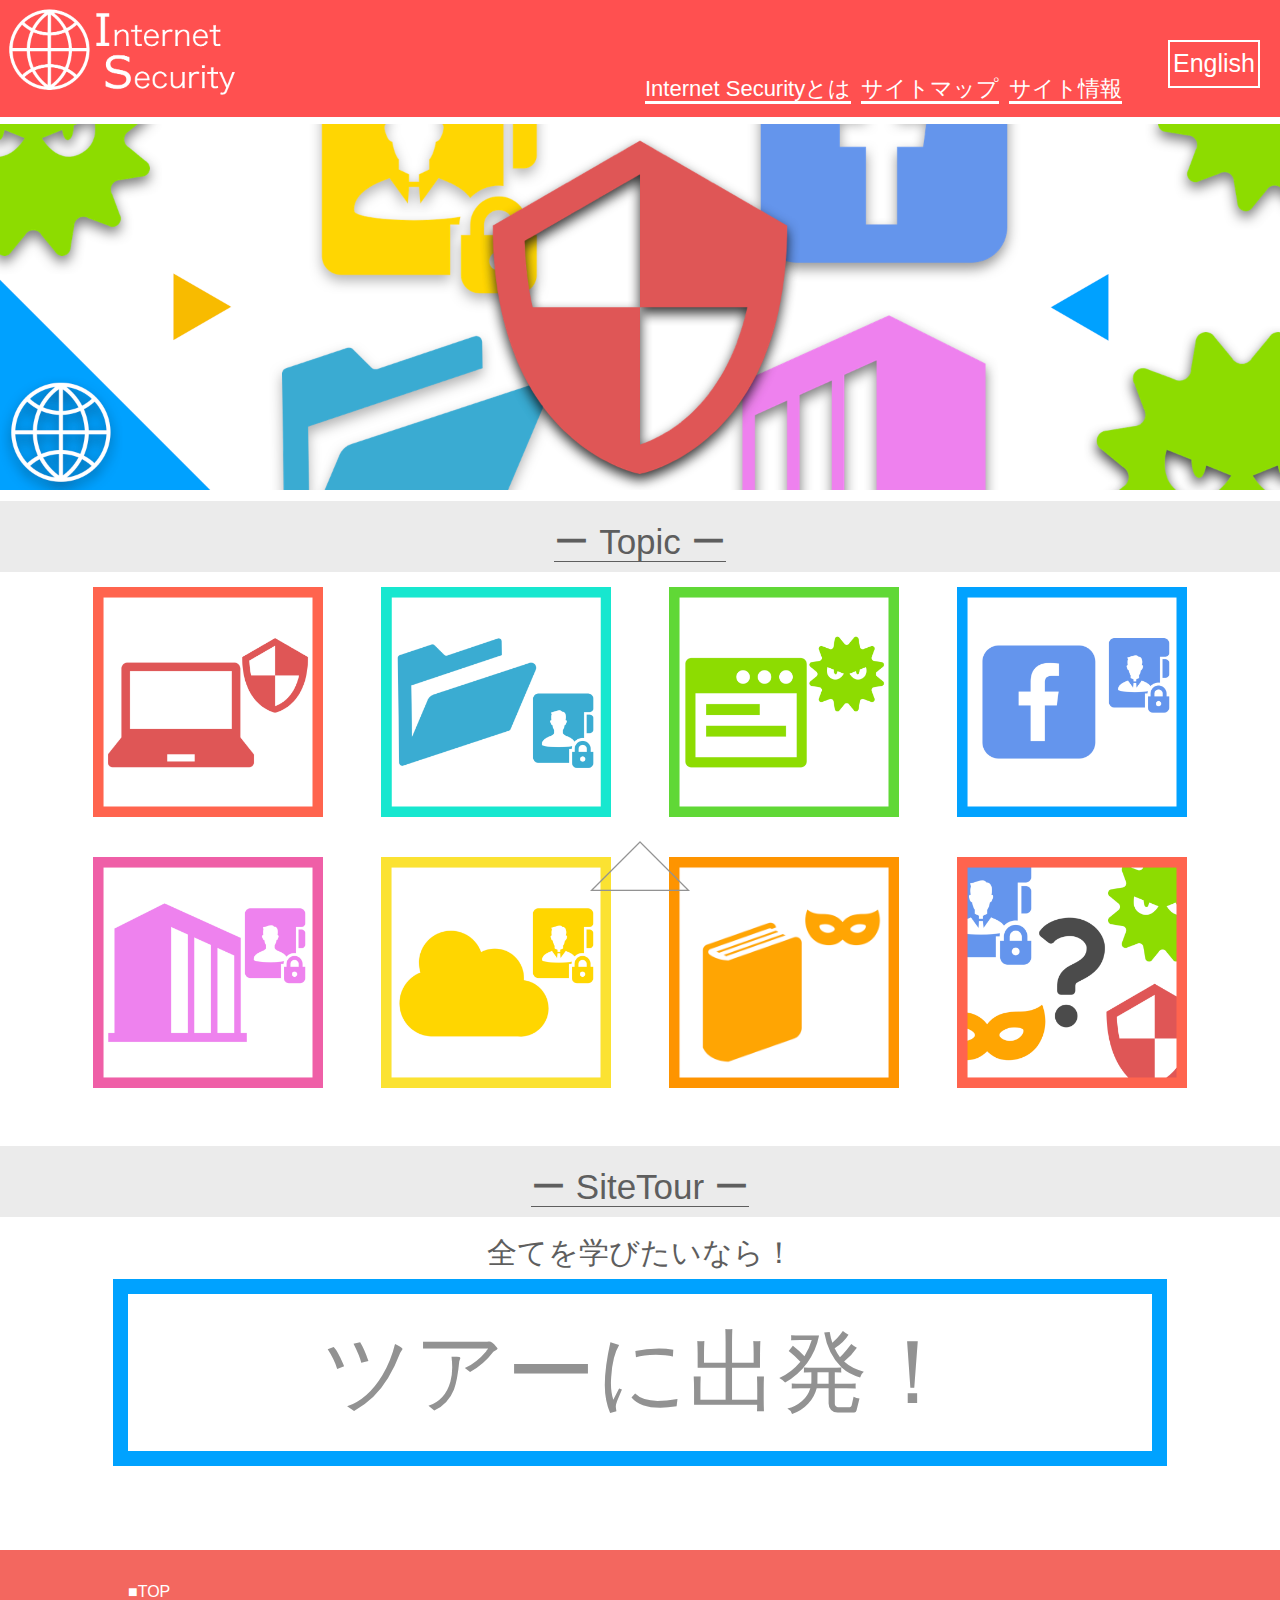
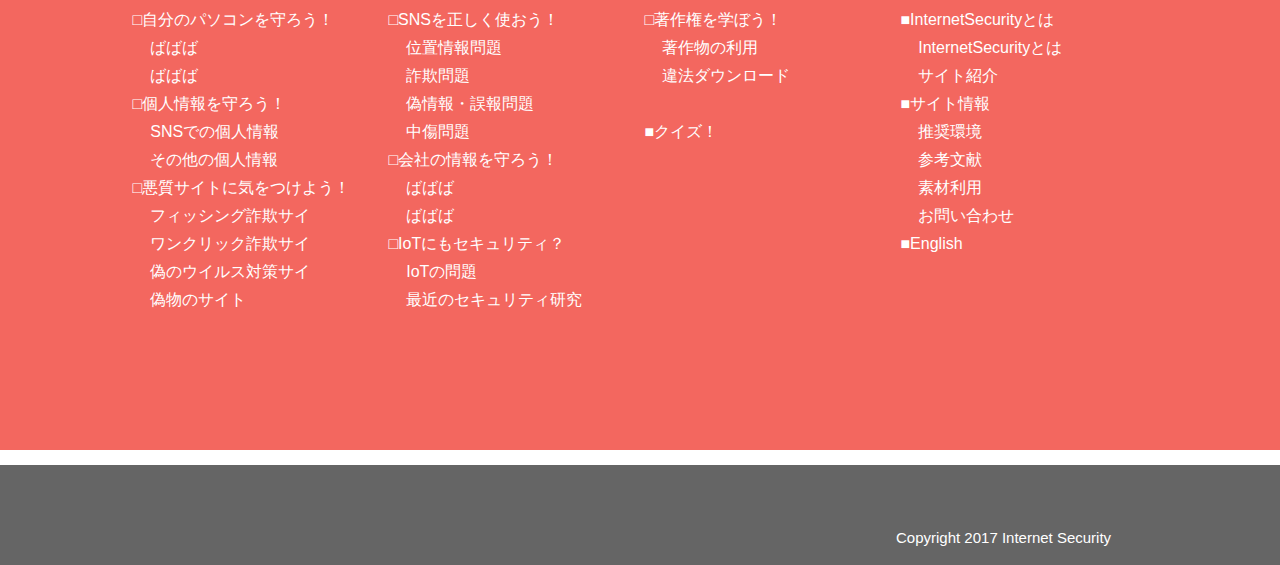
==== index.html @ 277d643e "index.htmlのサイトマップの文字を変更" ====
<!DOCTYPE html>
<html lang="ja">
  <head>
    <meta charset="UTF-8">
    <title>インターネットに潜む危険</title>
    <link rel="stylesheet" type="text/css" href="style.css">
    <script src="jquery.js"></script>
    <script src="hover.js"></script>
    <script src="scroll.js"></script>
  </head>
  <body>
    <!-- グローバルナビ -->
    <div class="head">
      <div class="topiconbox">
        <div class="topicon">
          <h1>
            <a href="index.html">
              <img src="img/topicon.png" alt="Internet Security" width="240px" height="100px">
            </a>
          </h1>
        </div>
      </div>
      <div class="topnavbox">
        <nav class="topnav">
          <ul>
            <li class="topbutton">
              <a href="pages/whatis.html">
                <span style="border-bottom: solid 3px #ffffff;">Internet Securityとは</span>
              </a>
            </li>
            <li class="topbutton">
              <a href="pages/sitemap.html">
                <span style="border-bottom: solid 3px #ffffff;">サイトマップ</span>
              </a>
            </li>
            <li class="topbutton">
              <a href="pages/info.html">
                <span style="border-bottom: solid 3px #ffffff;">サイト情報</span>
              </a>
            </li>
          </ul>
        </nav>
      </div>
      <div class="topengbox">
        <a href="eng.html" class="topeng">English</a>
      </div>
    </div>
    <!-- スライド(仮) -->
    <img src="img/slide1.png" class="slide">
    <!-- トピック -->
    <div class="topicbox" style="padding-bottom:5px;">
      <div class="topic">
        <center>
          <span style="border-bottom: solid 1px #5E5E5E;" class="topiceng">ー Topic ー </span>
        </center>
      </div>
    </div>
    <center>
      <div class="boxA">
        <a href="pages/pc.html">
          <div class="box" id="box1">
            <img class="boximg" src="img/pc.png" width="100%">
            </img>
            <div id="hover1">
              <p>パソコン</p>
              <p1>自分のパソコンを守ろう！</p1>
            </div>
          </div>
        </a>
        <a href="pages/priv.html">
          <div class="box" id="box2">
            <img class="boximg" src="img/folder.png" width="100%">
            </img>
            <div id="hover2">
              <p>個人情報</p>
              <p1>個人情報を守ろう！</p1>
            </div>
          </div>
        </a>
        <a href="pages/badsite.html">
          <div class="box" id="box3">
            <img class="boximg" src="img/web.png" width="100%">
            </img>
            <div id="hover3">
              <p>悪質サイト</p>
              <p1>悪質サイトに気をつけよう！</p1>
            </div>
          </div>
        </a>
        <a href="pages/sns.html">
          <div class="box" id="box4">
            <img class="boximg" src="img/sns.png" width="100%">
            </img>
            <div id="hover4">
              <p>SNS</p>
              <p1>SNSを正しく使おう！</p1>
            </div>
          </div>
        </a>
      </div>
    </center>
    <center>
      <div class="boxB">
        <a href="pages/com.html">
          <div class="box" id="box5">
            <img class="boximg" src="img/office.png" width="100%">
            </img>
            <div id="hover5">
              <p>会社の情報</p>
              <p1>会社の情報を守ろう！</p1>
            </div>
          </div>
        </a>
        <a href="pages/iot.html">
          <div class="box" id="box6">
            <img class="boximg" src="img/iot.png" width="100%">
            </img>
            <div id="hover6">
              <p>IoT</p>
              <p1>IoTにもセキュリティ？</p1>
            </div>
          </div>
        </a>
        <a href="pages/cyo.html">
          <div class="box" id="box7">
            <img class="boximg" src="img/camera.png" width="100%">
            </img>
            <div id="hover7">
              <p>著作権</p>
              <p1>著作権を学ぼう！</p1>
            </div>
          </div>
        </a>
        <a href="pages/quiz.html">
          <div class="box" id="box8">
            <img class="boximg" src="img/quiz.png" width="100%">
            </img>
            <div id="hover8">
              <p>クイズ！</p>
              <p1>知識を確かめよう！</p1>
            </div>
          </div>
        </a>
      </div>
    </center>
    <br>
    <!--
    <center>
      <a href="index.html" class="more">MORE</a>
    </center>
    -->
    <br>
    <!--hr width="90%" noshade-->
    <!--tour-->
    <div class="topicbox" style="padding-bottom:5px;">
      <div class="topic">
        <center>
          <span style="border-bottom: solid 1px #5E5E5E;" class="topiceng">ー SiteTour ー </span>
        </center>
      </div>
    </div>
    <center>
      <div class="foryou">全てを学びたいなら！ </div>
    </center>
    <center>
      <div class="letsgobox">
        <a href="tour/index.html" class="letsgo">ツアーに出発！ </a>
      </div>
    </center>
    <br>
    <br>
    <br>
    <!-- サイト構成 -->
    <div class="sitekousei"><br>
      <div class="siteboxall">
      <div class="sitebox1">
        ■TOP<br>
        &nbsp;□自分のパソコンを守ろう！<br>
        &nbsp;&nbsp;&nbsp;&nbsp;&nbsp;ばばば<br>
        &nbsp;&nbsp;&nbsp;&nbsp;&nbsp;ばばば<br>
        &nbsp;□個人情報を守ろう！<br>
        &nbsp;&nbsp;&nbsp;&nbsp;&nbsp;SNSでの個人情報<br>
        &nbsp;&nbsp;&nbsp;&nbsp;&nbsp;その他の個人情報<br>
        &nbsp;□悪質サイトに気をつけよう！<br>
        &nbsp;&nbsp;&nbsp;&nbsp;&nbsp;フィッシング詐欺サイ<br>
        &nbsp;&nbsp;&nbsp;&nbsp;&nbsp;ワンクリック詐欺サイ<br>
        &nbsp;&nbsp;&nbsp;&nbsp;&nbsp;偽のウイルス対策サイ<br>
        &nbsp;&nbsp;&nbsp;&nbsp;&nbsp;偽物のサイト
      </div>
      <div class="sitebox2"><br>
        &nbsp;□SNSを正しく使おう！<br>
        &nbsp;&nbsp;&nbsp;&nbsp;&nbsp;位置情報問題<br>
        &nbsp;&nbsp;&nbsp;&nbsp;&nbsp;詐欺問題<br>
        &nbsp;&nbsp;&nbsp;&nbsp;&nbsp;偽情報・誤報問題<br>
        &nbsp;&nbsp;&nbsp;&nbsp;&nbsp;中傷問題<br>
        &nbsp;□会社の情報を守ろう！<br>
        &nbsp;&nbsp;&nbsp;&nbsp;&nbsp;ばばば<br>
        &nbsp;&nbsp;&nbsp;&nbsp;&nbsp;ばばば<br>
        &nbsp;□IoTにもセキュリティ？<br>
        &nbsp;&nbsp;&nbsp;&nbsp;&nbsp;IoTの問題<br>
        &nbsp;&nbsp;&nbsp;&nbsp;&nbsp;最近のセキュリティ研究
      </div>
      <div class="sitebox3"><br>
        &nbsp;□著作権を学ぼう！<br>
        &nbsp;&nbsp;&nbsp;&nbsp;&nbsp;著作物の利用<br>
        &nbsp;&nbsp;&nbsp;&nbsp;&nbsp;違法ダウンロード<br><br>
        &nbsp;■クイズ！<br>
      </div>
      <div class="sitebox4"><br>
        &nbsp;■InternetSecurityとは<br>
        &nbsp;&nbsp;&nbsp;&nbsp;&nbsp;InternetSecurityとは<br>
        &nbsp;&nbsp;&nbsp;&nbsp;&nbsp;サイト紹介<br>
        &nbsp;■サイト情報<br>
        &nbsp;&nbsp;&nbsp;&nbsp;&nbsp;推奨環境<br>
        &nbsp;&nbsp;&nbsp;&nbsp;&nbsp;参考文献<br>
        &nbsp;&nbsp;&nbsp;&nbsp;&nbsp;素材利用<br>
        &nbsp;&nbsp;&nbsp;&nbsp;&nbsp;お問い合わせ<br>
        &nbsp;■English
      </div>
      </div>
    </div>
    <!-- topボタン -->
    <center>
      <a class="totop">
        <img src="img/totop.png" onClick="$('body, html').animate({scrollTop: 0}, 400, 'swing');">
      </a>
    </center>
    <!-- フッター -->
    <footer class="footer">
      <p class="cr">Copyright 2017 Internet Security </p>
    </footer>
  </body>
</html>
---- style.css ----
@charset "UTF-8";
body {
	margin: 0;
	font-family: 'メイリオ', 'Hiragino Kaku Gothic Pro', sans-serif;
	width: 100%;
	line-height: 1.75;
}

/* common */

.head {
	background-color: #FF5050
}
.head:after {
	content: "";
	display: block;
	clear: both;
}
.footer {
	background: #656565;
	width: 100%;
	height: 100px;
}
.cr {
	color: #ffffff;
	font-size: 15px;
	padding-top: 60px;
	padding-left: 70%;
}
.totop {
	display: block;
	width: 100px;
	left: 50%;
	bottom: 0;
	position: fixed;
	z-index: 1;
	margin-left: -50px;
	cursor: pointer;
}
.totop img {
	width: 100px;
}
.pagebox {
	width: 80%;
}
.pagetop {
	font-size: 45px;
	color: #5E5E5E;
	text-align: left;
	border-bottom: solid 1px black;
}
.pagearticlebox {
	width: 80%;
	font-size: 22px;
	color: #5E5E5E;
	text-align: left;
}
.pagearticlebox2 {
	width: 90%;
	font-size: 22px;
	color: #5E5E5E;
	text-align: left;
}
.pagetop2 {
	font-size: 38px;
	color: #5E5E5E;
	text-align: left;
	border-bottom: solid 1px black;
}
.pro {
	font-size: 30px;
	color: #5E5E5E;
	text-align: left;
}
.pro2 {
	font-size: 25px;
	color: #5E5E5E;
	text-align: left;
}

/* index */

.topiconbox {
	float: left;
	width: 50%;
}
.topnavbox {
	float: left;
	width: auto;
	margin-top: 65px;
}
.topengbox {
	float: right;
	width: auto;
	border: solid 2px #ffffff;
	text-align: center;
	padding-left: 3px;
	padding-right: 3px;
	margin-right: 20px;
	margin-top: 40px;
}
.topengbox:hover {
	opacity: 0.8
}
.topicon h1 a {
	color: #ffffff;
	text-decoration: none;
}
.topicon h1 {
	margin: 0;
	font-size: 30px;
}
.topnav ul {
	margin: 0;
	padding: 0;
	list-style: none;
}
.topnav li a {
	display: block;
	padding: 5px;
	color: #ffffff;
	font-size: 22px;
	text-decoration: none;
}
.topnav li a:hover {
	opacity: 0.8;
}
.topnav ul:after {
	content: "";
	display: block;
	clear: both;
}
.topnav li {
	float: left;
	width: auto;
}
.topeng {
	color: #ffffff;
	font-size: 25px;
	text-decoration: none;
}
.slide {
	width: 100%;
	padding-top: 7px;
}
.topicbox {
	padding-top: 2px;
}
.topic {
	background-color: #EBEBEB;
	width: 100%;
	padding-top: 10px;
}
.topiceng {
	font-size: 35px;
	color: #5E5E5E;
}
.topicjpn {
	font-size: 15px;
	color: #5E5E5E;
}
.boxA {
	padding-top: 10px;
	width: 90%;
}
.boxB {
	padding-top: 40px;
	width: 90%;
}
.boxA:after {
	content: "";
	display: block;
	clear: both;
}
.boxB:after {
	content: "";
	display: block;
	clear: both;
}
.box {
	position: relative;
	float: left;
	width: 20%;
	margin-left: 2.5%;
	margin-right: 2.5%;
	background: #D6D5D5;
	overflow: hidden;
}
.boximg {
	overflow: hidden;
}
#hover1 {
	background-color: #FF644E;
	position: absolute;
	z-index: 1;
	opacity: 0.8;
	overflow: hidden;
}
#hover2 {
	background-color: #16E7CF;
	position: absolute;
	z-index: 1;
	opacity: 0.8;
	overflow: hidden;
}
#hover3 {
	background-color: #61D836;
	position: absolute;
	z-index: 1;
	opacity: 0.8;
	overflow: hidden;
}
#hover4 {
	background-color: #00A2FF;
	position: absolute;
	z-index: 1;
	opacity: 0.8;
	overflow: hidden;
}
#hover5 {
	background-color: #EF5FA7;
	position: absolute;
	z-index: 1;
	opacity: 0.8;
	overflow: hidden;
}
#hover6 {
	background-color: #FAE232;
	position: absolute;
	z-index: 1;
	opacity: 0.8;
	overflow: hidden;
}
#hover7 {
	background-color: #FF9300;
	position: absolute;
	z-index: 1;
	opacity: 0.8;
	overflow: hidden;
}
#hover8 {
	background-color: #FF644E;
	position: absolute;
	z-index: 1;
	opacity: 0.8;
	overflow: hidden;
}
#hover1 p, #hover2 p, #hover3 p, #hover4 p, #hover5 p, #hover6 p, #hover7 p, #hover8 p {
	color: #ffffff;
	font-size: 3vw;
}
#hover1 p1 {
	color: #ffffff;
	font-size: 1.4vw;
}
#hover2 p1 {
	color: #ffffff;
	font-size: 1.7vw;
}
#hover3 p1 {
	color: #ffffff;
	font-size: 1.3vw;
}
#hover4 p1 {
	color: #ffffff;
	font-size: 1.7vw;
}
#hover5 p1 {
	color: #ffffff;
	font-size: 1.7vw;
}
#hover6 p1 {
	color: #ffffff;
	font-size: 1.5vw;
}
#hover7 p1 {
	color: #ffffff;
	font-size: 1.7vw;
}
#hover8 p1 {
	color: #ffffff;
	font-size: 1.7vw;
}

.foryou {
	font-size: 30px;
	color: #5E5E5E;
	padding-top: 5px;
}
.letsgobox {
	width: 80%;
	border: 15px solid #00A2FF;
}
.letsgo {
	width: 100%;
	color: #929292;
	text-align: center;
	text-decoration: none;
	font-size: 7vw;
	display: block;
	transition: 0.3s;
}
.letsgo:hover {
	background-color: #00A2FF;
	color: white;
	transition: 0.3s;
}
.sitekousei {
	width: 100%;
	height: 500px;
	background-color: #F3675F;
	color: white
}
.sitebox1 {
	width: 25%;
	float: left;
	
}
.sitebox2 {
	width: 25%;
	float: left;
}
.sitebox3 {
	width: 25%;
	float: left;
}
.sitebox4 {
	width: 25%;
	float: left;
}
.siteboxall {
	margin: 0 auto;
	width: 80%
}
/*.top:after {
	position: absolute;
	content: "";
	background-color: black;
	width: 2px;
	height: 100px;
	border: 1px solid black;
}*/

/* info */

.systems {
	position: relative;
	padding-top: 0;
}
.ie, .me, .sa, .gc {
	position: absolute;
	opacity: 0.0;
}
.active {
	right: 5%;
	left: 5%;
	opacity: 1.0;
}
.ieb, .meb, .sab, .gcb {
	height: 100%;
	width: 15%;
	cursor: pointer;
}
.buttonsy {
	width: 30%;
	padding-bottom: 0;
}

/*sitemappage*/
.more {
	display: block;
	width: 40%;
	border: 2.5px solid #FF5050;
	background: transparent;
	color: #929292;
	text-align: center;
	text-decoration: none;
	font-size: 20px;
	padding-left: auto;
	padding-right: auto;
	padding-top: 13px;
	padding-bottom: 13px;
}
.more:hover {
	background-color: rgba(255,80,80,0.75);
	color: white;
	transition: 0.2s;
}

.more2 {
	display: block;
	width: 30%;
	border: 1.5px solid #FF5050;
	background: transparent;
	color: #929292;
	text-align: center;
	text-decoration: none;
	font-size: 20px;
	padding-left: auto;
	padding-right: auto;
	padding-top: 8px;
	padding-bottom: 8px;
}
.more2:hover {
	background-color: rgba(255,0,0,0.5);
	color: white;
	transition: 0.2s;
}
.sitemappagebox {
	margin: 0 auto;
	width: 55%
}
/*.more:after {
	position: relative;
	content: "";
	background-color: black;
	width: 50%;
	height: 1.5px;
	border: 1px solid black;
}*/

/*cyosakuken*/
.ankebox {
	border: 4px solid #FF5050;
	overflow: hidden;
	width: 90%;
	margin: 0 auto;
}
.anke1box {
	float: left;
	width: 50%;
	padding-top: 15px
}
.anke2box {
	float: right;
	width: 50%;
	padding-top: 15px
}
.ankemoji1 {
	font-size: 15px;
	float: left;
	padding-top: 10px;
	padding-bottom: 10px;
}
.ankejissi {
	font-size: 20px;
	color: white;
	background-color: #FF5050;
	float: left;
}
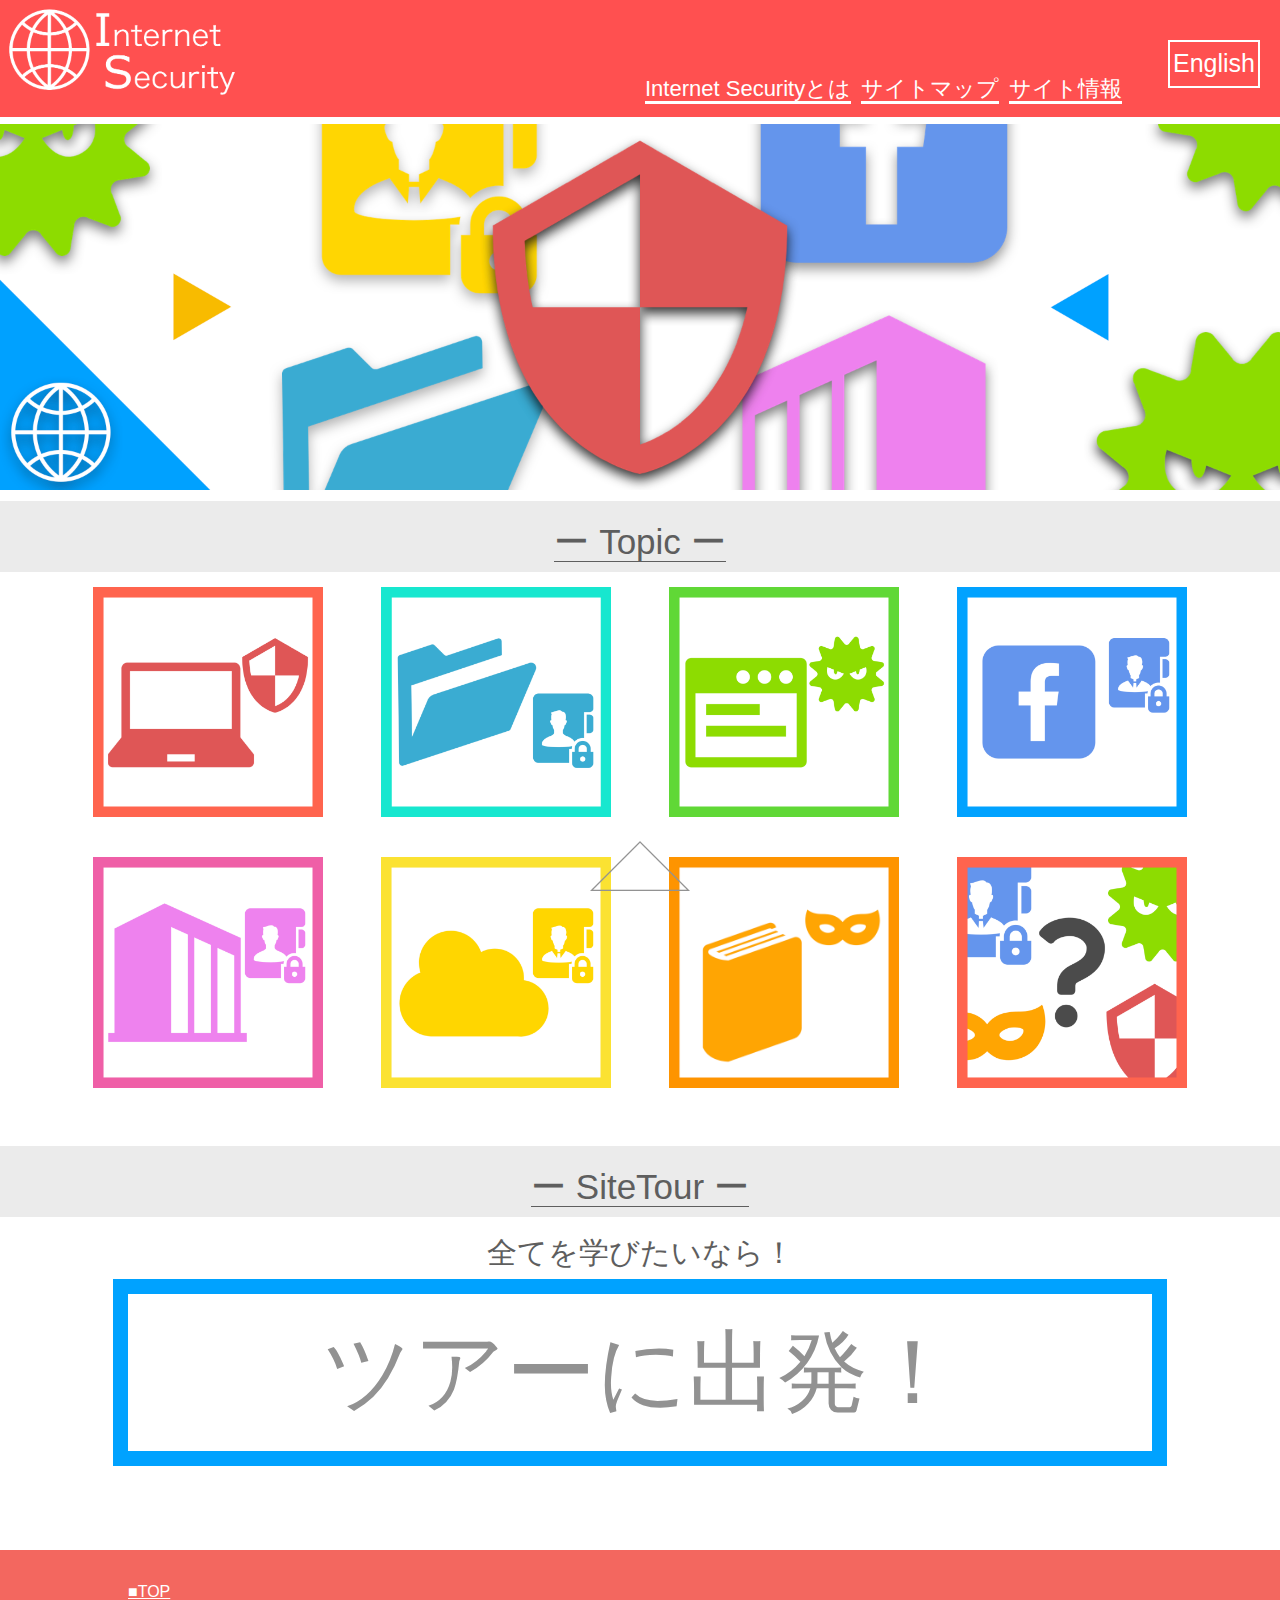
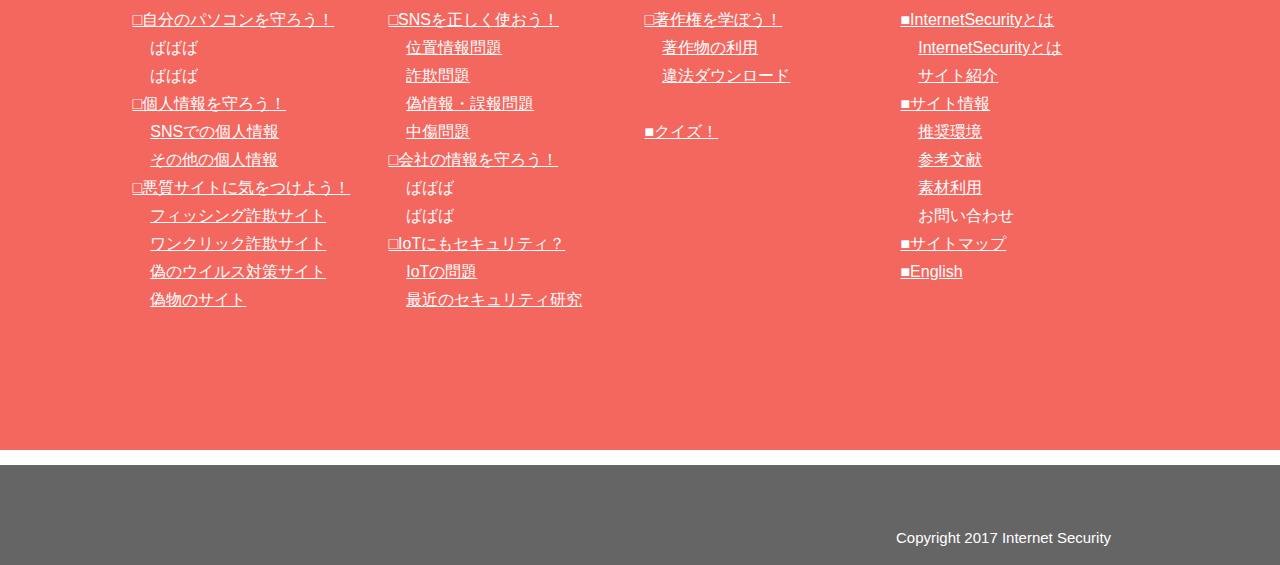
==== commit c4567acf: "index.htmlのサイトマップにリンクを追加" ====
--- a/index.html
+++ b/index.html
@@ -174,48 +174,49 @@
     <div class="sitekousei"><br>
       <div class="siteboxall">
       <div class="sitebox1">
-        ■TOP<br>
-        &nbsp;□自分のパソコンを守ろう！<br>
-        &nbsp;&nbsp;&nbsp;&nbsp;&nbsp;ばばば<br>
-        &nbsp;&nbsp;&nbsp;&nbsp;&nbsp;ばばば<br>
-        &nbsp;□個人情報を守ろう！<br>
-        &nbsp;&nbsp;&nbsp;&nbsp;&nbsp;SNSでの個人情報<br>
-        &nbsp;&nbsp;&nbsp;&nbsp;&nbsp;その他の個人情報<br>
-        &nbsp;□悪質サイトに気をつけよう！<br>
-        &nbsp;&nbsp;&nbsp;&nbsp;&nbsp;フィッシング詐欺サイ<br>
-        &nbsp;&nbsp;&nbsp;&nbsp;&nbsp;ワンクリック詐欺サイ<br>
-        &nbsp;&nbsp;&nbsp;&nbsp;&nbsp;偽のウイルス対策サイ<br>
-        &nbsp;&nbsp;&nbsp;&nbsp;&nbsp;偽物のサイト
+        <a href="#" style="color: white;">■TOP</a><br>
+        &nbsp;<a href="pages/pc.html" style="color: white;">□自分のパソコンを守ろう！</a><br>
+        &nbsp;&nbsp;&nbsp;&nbsp;&nbsp;ばばば<br>
+        &nbsp;&nbsp;&nbsp;&nbsp;&nbsp;ばばば<br>
+        &nbsp;<a href="pages/priv.html" style="color: white;">□個人情報を守ろう！</a><br>
+        &nbsp;&nbsp;&nbsp;&nbsp;&nbsp;<a href="pages/priv.html#1" style="color: white;">SNSでの個人情報</a><br>
+        &nbsp;&nbsp;&nbsp;&nbsp;&nbsp;<a href="pages/priv.html#2" style="color: white;">その他の個人情報</a><br>
+        &nbsp;<a href="pages/badsite.html" style="color: white;">□悪質サイトに気をつけよう！</a><br>
+        &nbsp;&nbsp;&nbsp;&nbsp;&nbsp;<a href="pages/badsite.html#1" style="color: white;">フィッシング詐欺サイト</a><br>
+        &nbsp;&nbsp;&nbsp;&nbsp;&nbsp;<a href="pages/badsite.html#2" style="color: white;">ワンクリック詐欺サイト</a><br>
+        &nbsp;&nbsp;&nbsp;&nbsp;&nbsp;<a href="pages/badsite.html#3" style="color: white;">偽のウイルス対策サイト</a><br>
+        &nbsp;&nbsp;&nbsp;&nbsp;&nbsp;<a href="pages/badsite.html#4" style="color: white;">偽物のサイト</a>
       </div>
       <div class="sitebox2"><br>
-        &nbsp;□SNSを正しく使おう！<br>
-        &nbsp;&nbsp;&nbsp;&nbsp;&nbsp;位置情報問題<br>
-        &nbsp;&nbsp;&nbsp;&nbsp;&nbsp;詐欺問題<br>
-        &nbsp;&nbsp;&nbsp;&nbsp;&nbsp;偽情報・誤報問題<br>
-        &nbsp;&nbsp;&nbsp;&nbsp;&nbsp;中傷問題<br>
-        &nbsp;□会社の情報を守ろう！<br>
-        &nbsp;&nbsp;&nbsp;&nbsp;&nbsp;ばばば<br>
-        &nbsp;&nbsp;&nbsp;&nbsp;&nbsp;ばばば<br>
-        &nbsp;□IoTにもセキュリティ？<br>
-        &nbsp;&nbsp;&nbsp;&nbsp;&nbsp;IoTの問題<br>
-        &nbsp;&nbsp;&nbsp;&nbsp;&nbsp;最近のセキュリティ研究
+        &nbsp;<a href="pages/sns.html" style="color: white;">□SNSを正しく使おう！</a><br>
+        &nbsp;&nbsp;&nbsp;&nbsp;&nbsp;<a href="pages/sns.html#1" style="color: white;">位置情報問題</a><br>
+        &nbsp;&nbsp;&nbsp;&nbsp;&nbsp;<a href="pages/sns.html#2" style="color: white;">詐欺問題</a><br>
+        &nbsp;&nbsp;&nbsp;&nbsp;&nbsp;<a href="pages/sns.html#3" style="color: white;">偽情報・誤報問題</a><br>
+        &nbsp;&nbsp;&nbsp;&nbsp;&nbsp;<a href="pages/sns.html#4" style="color: white;">中傷問題</a><br>
+        &nbsp;<a href="pages/com.html" style="color: white;">□会社の情報を守ろう！</a><br>
+        &nbsp;&nbsp;&nbsp;&nbsp;&nbsp;ばばば<br>
+        &nbsp;&nbsp;&nbsp;&nbsp;&nbsp;ばばば<br>
+        &nbsp;<a href="pages/iot.html" style="color: white;">□IoTにもセキュリティ？</a><br>
+        &nbsp;&nbsp;&nbsp;&nbsp;&nbsp;<a href="pages/iot.html#1" style="color: white;">IoTの問題</a><br>
+        &nbsp;&nbsp;&nbsp;&nbsp;&nbsp;<a href="pages/iot.html#2" style="color: white;">最近のセキュリティ研究</a>
       </div>
       <div class="sitebox3"><br>
-        &nbsp;□著作権を学ぼう！<br>
-        &nbsp;&nbsp;&nbsp;&nbsp;&nbsp;著作物の利用<br>
-        &nbsp;&nbsp;&nbsp;&nbsp;&nbsp;違法ダウンロード<br><br>
-        &nbsp;■クイズ！<br>
+        &nbsp;<a href="pages/cyo.html" style="color: white;">□著作権を学ぼう！</a><br>
+        &nbsp;&nbsp;&nbsp;&nbsp;&nbsp;<a href="pages/cyo.html#1" style="color: white;">著作物の利用</a><br>
+        &nbsp;&nbsp;&nbsp;&nbsp;&nbsp;<a href="pages/cyo.html#2" style="color: white;">違法ダウンロード</a><br><br>
+        &nbsp;<a href="pages/quiz.html" style="color: white;">■クイズ！</a><br>
       </div>
       <div class="sitebox4"><br>
-        &nbsp;■InternetSecurityとは<br>
-        &nbsp;&nbsp;&nbsp;&nbsp;&nbsp;InternetSecurityとは<br>
-        &nbsp;&nbsp;&nbsp;&nbsp;&nbsp;サイト紹介<br>
-        &nbsp;■サイト情報<br>
-        &nbsp;&nbsp;&nbsp;&nbsp;&nbsp;推奨環境<br>
-        &nbsp;&nbsp;&nbsp;&nbsp;&nbsp;参考文献<br>
-        &nbsp;&nbsp;&nbsp;&nbsp;&nbsp;素材利用<br>
+        &nbsp;<a href="pages/whatis.html" style="color: white;">■InternetSecurityとは</a><br>
+        &nbsp;&nbsp;&nbsp;&nbsp;&nbsp;<a href="pages/whatis.html#1" style="color: white;">InternetSecurityとは</a><br>
+        &nbsp;&nbsp;&nbsp;&nbsp;&nbsp;<a href="pages/whatis.html#2" style="color: white;">サイト紹介</a><br>
+        &nbsp;<a href="pages/info.html" style="color: white;">■サイト情報</a><br>
+        &nbsp;&nbsp;&nbsp;&nbsp;&nbsp;<a href="pages/info.html#1" style="color: white;">推奨環境</a><br>
+        &nbsp;&nbsp;&nbsp;&nbsp;&nbsp;<a href="pages/info.html#2" style="color: white;">参考文献</a><br>
+        &nbsp;&nbsp;&nbsp;&nbsp;&nbsp;<a href="pages/info.html#3" style="color: white;">素材利用</a><br>
         &nbsp;&nbsp;&nbsp;&nbsp;&nbsp;お問い合わせ<br>
-        &nbsp;■English
+        &nbsp;<a href="pages/sitemap.html" style="color: white;">■サイトマップ</a><br>
+        &nbsp;<a href="eng.html" style="color: white;">■English</a>
       </div>
       </div>
     </div>
--- a/style.css
+++ b/style.css
@@ -448,3 +448,26 @@
 	background-color: #FF5050;
 	float: left;
 }
+
+.matomebox {
+	border: 4px solid #00A2FF;
+	/*overflow: hidden;*/
+	width: 100%;
+	margin: 0 auto;
+	text-align: left;
+}
+
+.matome {
+	font-size: 25px;
+	text-align: left;
+	padding-top: 15px;
+	padding-bottom: 10px;
+	color: #5E5E5E;
+}
+
+.matometitle {
+	font-size: 25px;
+	color: white;
+	background-color: #00A2FF;
+	float: left;
+}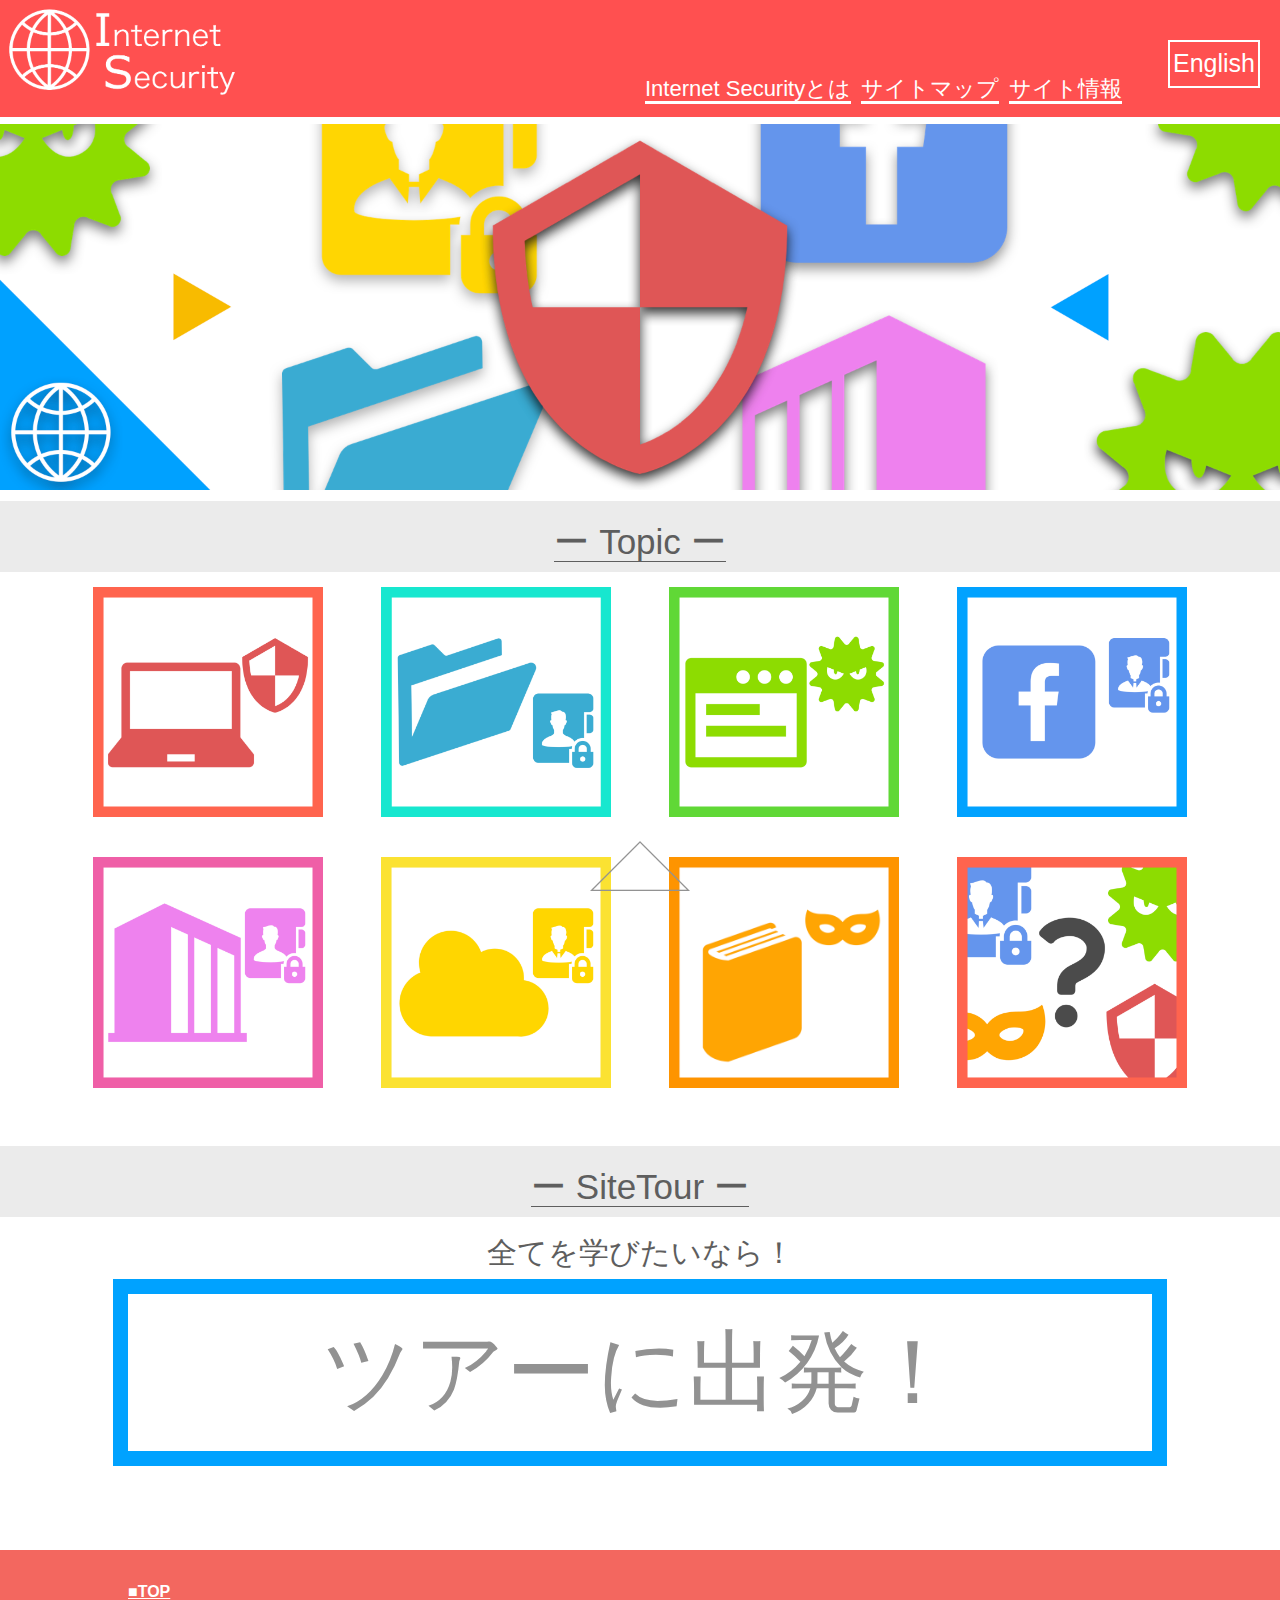
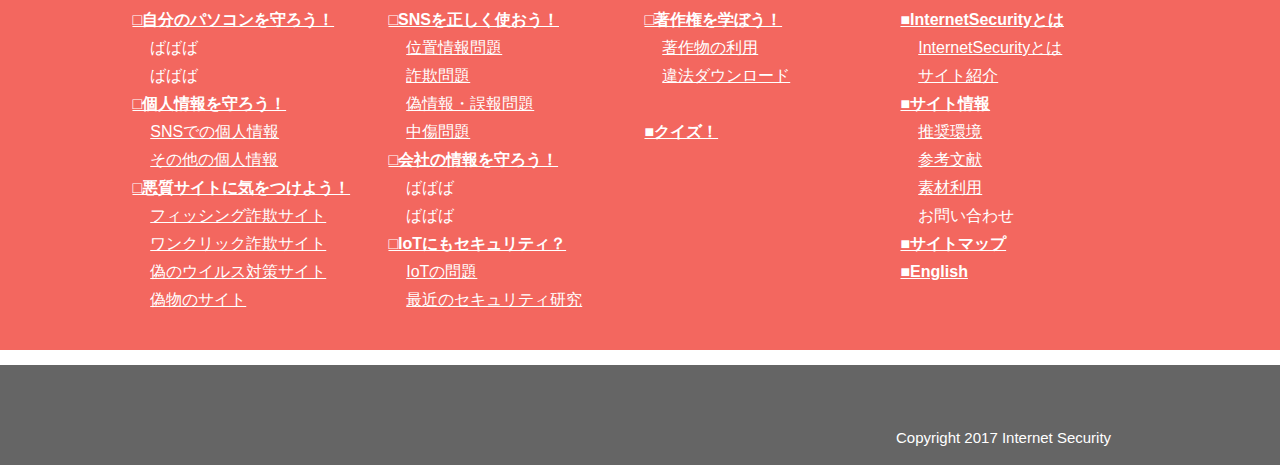
==== commit ac1a6a17: "ページ内サイトマップのフォントを変更" ====
--- a/index.html
+++ b/index.html
@@ -174,49 +174,49 @@
     <div class="sitekousei"><br>
       <div class="siteboxall">
       <div class="sitebox1">
-        <a href="#" style="color: white;">■TOP</a><br>
-        &nbsp;<a href="pages/pc.html" style="color: white;">□自分のパソコンを守ろう！</a><br>
-        &nbsp;&nbsp;&nbsp;&nbsp;&nbsp;ばばば<br>
-        &nbsp;&nbsp;&nbsp;&nbsp;&nbsp;ばばば<br>
-        &nbsp;<a href="pages/priv.html" style="color: white;">□個人情報を守ろう！</a><br>
+        <a href="#" style="color: white;font-weight: bold;">■TOP</a><br>
+        &nbsp;<a href="pages/pc.html" style="color: white;font-weight: bold;">□自分のパソコンを守ろう！</a><br>
+        &nbsp;&nbsp;&nbsp;&nbsp;&nbsp;ばばば<br>
+        &nbsp;&nbsp;&nbsp;&nbsp;&nbsp;ばばば<br>
+        &nbsp;<a href="pages/priv.html" style="color: white;font-weight: bold;">□個人情報を守ろう！</a><br>
         &nbsp;&nbsp;&nbsp;&nbsp;&nbsp;<a href="pages/priv.html#1" style="color: white;">SNSでの個人情報</a><br>
         &nbsp;&nbsp;&nbsp;&nbsp;&nbsp;<a href="pages/priv.html#2" style="color: white;">その他の個人情報</a><br>
-        &nbsp;<a href="pages/badsite.html" style="color: white;">□悪質サイトに気をつけよう！</a><br>
+        &nbsp;<a href="pages/badsite.html" style="color: white;font-weight: bold;">□悪質サイトに気をつけよう！</a><br>
         &nbsp;&nbsp;&nbsp;&nbsp;&nbsp;<a href="pages/badsite.html#1" style="color: white;">フィッシング詐欺サイト</a><br>
         &nbsp;&nbsp;&nbsp;&nbsp;&nbsp;<a href="pages/badsite.html#2" style="color: white;">ワンクリック詐欺サイト</a><br>
         &nbsp;&nbsp;&nbsp;&nbsp;&nbsp;<a href="pages/badsite.html#3" style="color: white;">偽のウイルス対策サイト</a><br>
         &nbsp;&nbsp;&nbsp;&nbsp;&nbsp;<a href="pages/badsite.html#4" style="color: white;">偽物のサイト</a>
       </div>
       <div class="sitebox2"><br>
-        &nbsp;<a href="pages/sns.html" style="color: white;">□SNSを正しく使おう！</a><br>
+        &nbsp;<a href="pages/sns.html" style="color: white;font-weight: bold;">□SNSを正しく使おう！</a><br>
         &nbsp;&nbsp;&nbsp;&nbsp;&nbsp;<a href="pages/sns.html#1" style="color: white;">位置情報問題</a><br>
         &nbsp;&nbsp;&nbsp;&nbsp;&nbsp;<a href="pages/sns.html#2" style="color: white;">詐欺問題</a><br>
         &nbsp;&nbsp;&nbsp;&nbsp;&nbsp;<a href="pages/sns.html#3" style="color: white;">偽情報・誤報問題</a><br>
         &nbsp;&nbsp;&nbsp;&nbsp;&nbsp;<a href="pages/sns.html#4" style="color: white;">中傷問題</a><br>
-        &nbsp;<a href="pages/com.html" style="color: white;">□会社の情報を守ろう！</a><br>
-        &nbsp;&nbsp;&nbsp;&nbsp;&nbsp;ばばば<br>
-        &nbsp;&nbsp;&nbsp;&nbsp;&nbsp;ばばば<br>
-        &nbsp;<a href="pages/iot.html" style="color: white;">□IoTにもセキュリティ？</a><br>
+        &nbsp;<a href="pages/com.html" style="color: white;font-weight: bold;">□会社の情報を守ろう！</a><br>
+        &nbsp;&nbsp;&nbsp;&nbsp;&nbsp;ばばば<br>
+        &nbsp;&nbsp;&nbsp;&nbsp;&nbsp;ばばば<br>
+        &nbsp;<a href="pages/iot.html" style="color: white;font-weight: bold;">□IoTにもセキュリティ？</a><br>
         &nbsp;&nbsp;&nbsp;&nbsp;&nbsp;<a href="pages/iot.html#1" style="color: white;">IoTの問題</a><br>
         &nbsp;&nbsp;&nbsp;&nbsp;&nbsp;<a href="pages/iot.html#2" style="color: white;">最近のセキュリティ研究</a>
       </div>
       <div class="sitebox3"><br>
-        &nbsp;<a href="pages/cyo.html" style="color: white;">□著作権を学ぼう！</a><br>
+        &nbsp;<a href="pages/cyo.html" style="color: white;font-weight: bold;">□著作権を学ぼう！</a><br>
         &nbsp;&nbsp;&nbsp;&nbsp;&nbsp;<a href="pages/cyo.html#1" style="color: white;">著作物の利用</a><br>
         &nbsp;&nbsp;&nbsp;&nbsp;&nbsp;<a href="pages/cyo.html#2" style="color: white;">違法ダウンロード</a><br><br>
-        &nbsp;<a href="pages/quiz.html" style="color: white;">■クイズ！</a><br>
+        &nbsp;<a href="pages/quiz.html" style="color: white;font-weight: bold;">■クイズ！</a><br>
       </div>
       <div class="sitebox4"><br>
-        &nbsp;<a href="pages/whatis.html" style="color: white;">■InternetSecurityとは</a><br>
+        &nbsp;<a href="pages/whatis.html" style="color: white;font-weight: bold;">■InternetSecurityとは</a><br>
         &nbsp;&nbsp;&nbsp;&nbsp;&nbsp;<a href="pages/whatis.html#1" style="color: white;">InternetSecurityとは</a><br>
         &nbsp;&nbsp;&nbsp;&nbsp;&nbsp;<a href="pages/whatis.html#2" style="color: white;">サイト紹介</a><br>
-        &nbsp;<a href="pages/info.html" style="color: white;">■サイト情報</a><br>
+        &nbsp;<a href="pages/info.html" style="color: white;font-weight: bold;">■サイト情報</a><br>
         &nbsp;&nbsp;&nbsp;&nbsp;&nbsp;<a href="pages/info.html#1" style="color: white;">推奨環境</a><br>
         &nbsp;&nbsp;&nbsp;&nbsp;&nbsp;<a href="pages/info.html#2" style="color: white;">参考文献</a><br>
         &nbsp;&nbsp;&nbsp;&nbsp;&nbsp;<a href="pages/info.html#3" style="color: white;">素材利用</a><br>
         &nbsp;&nbsp;&nbsp;&nbsp;&nbsp;お問い合わせ<br>
-        &nbsp;<a href="pages/sitemap.html" style="color: white;">■サイトマップ</a><br>
-        &nbsp;<a href="eng.html" style="color: white;">■English</a>
+        &nbsp;<a href="pages/sitemap.html" style="color: white;font-weight: bold;">■サイトマップ</a><br>
+        &nbsp;<a href="eng.html" style="color: white;font-weight: bold;">■English</a>
       </div>
       </div>
     </div>
--- a/style.css
+++ b/style.css
@@ -307,7 +307,7 @@
 }
 .sitekousei {
 	width: 100%;
-	height: 500px;
+	height: 400px;
 	background-color: #F3675F;
 	color: white
 }
@@ -438,9 +438,15 @@
 }
 .ankemoji1 {
 	font-size: 15px;
-	float: left;
-	padding-top: 10px;
-	padding-bottom: 10px;
+	text-align: left;
+	padding-top: 5px;
+	padding-bottom: 5px;
+}
+.ankemoji2 {
+	font-size: 10px;
+	text-align: right;
+	padding-top: 0px;
+	padding-bottom: 5px;
 }
 .ankejissi {
 	font-size: 20px;
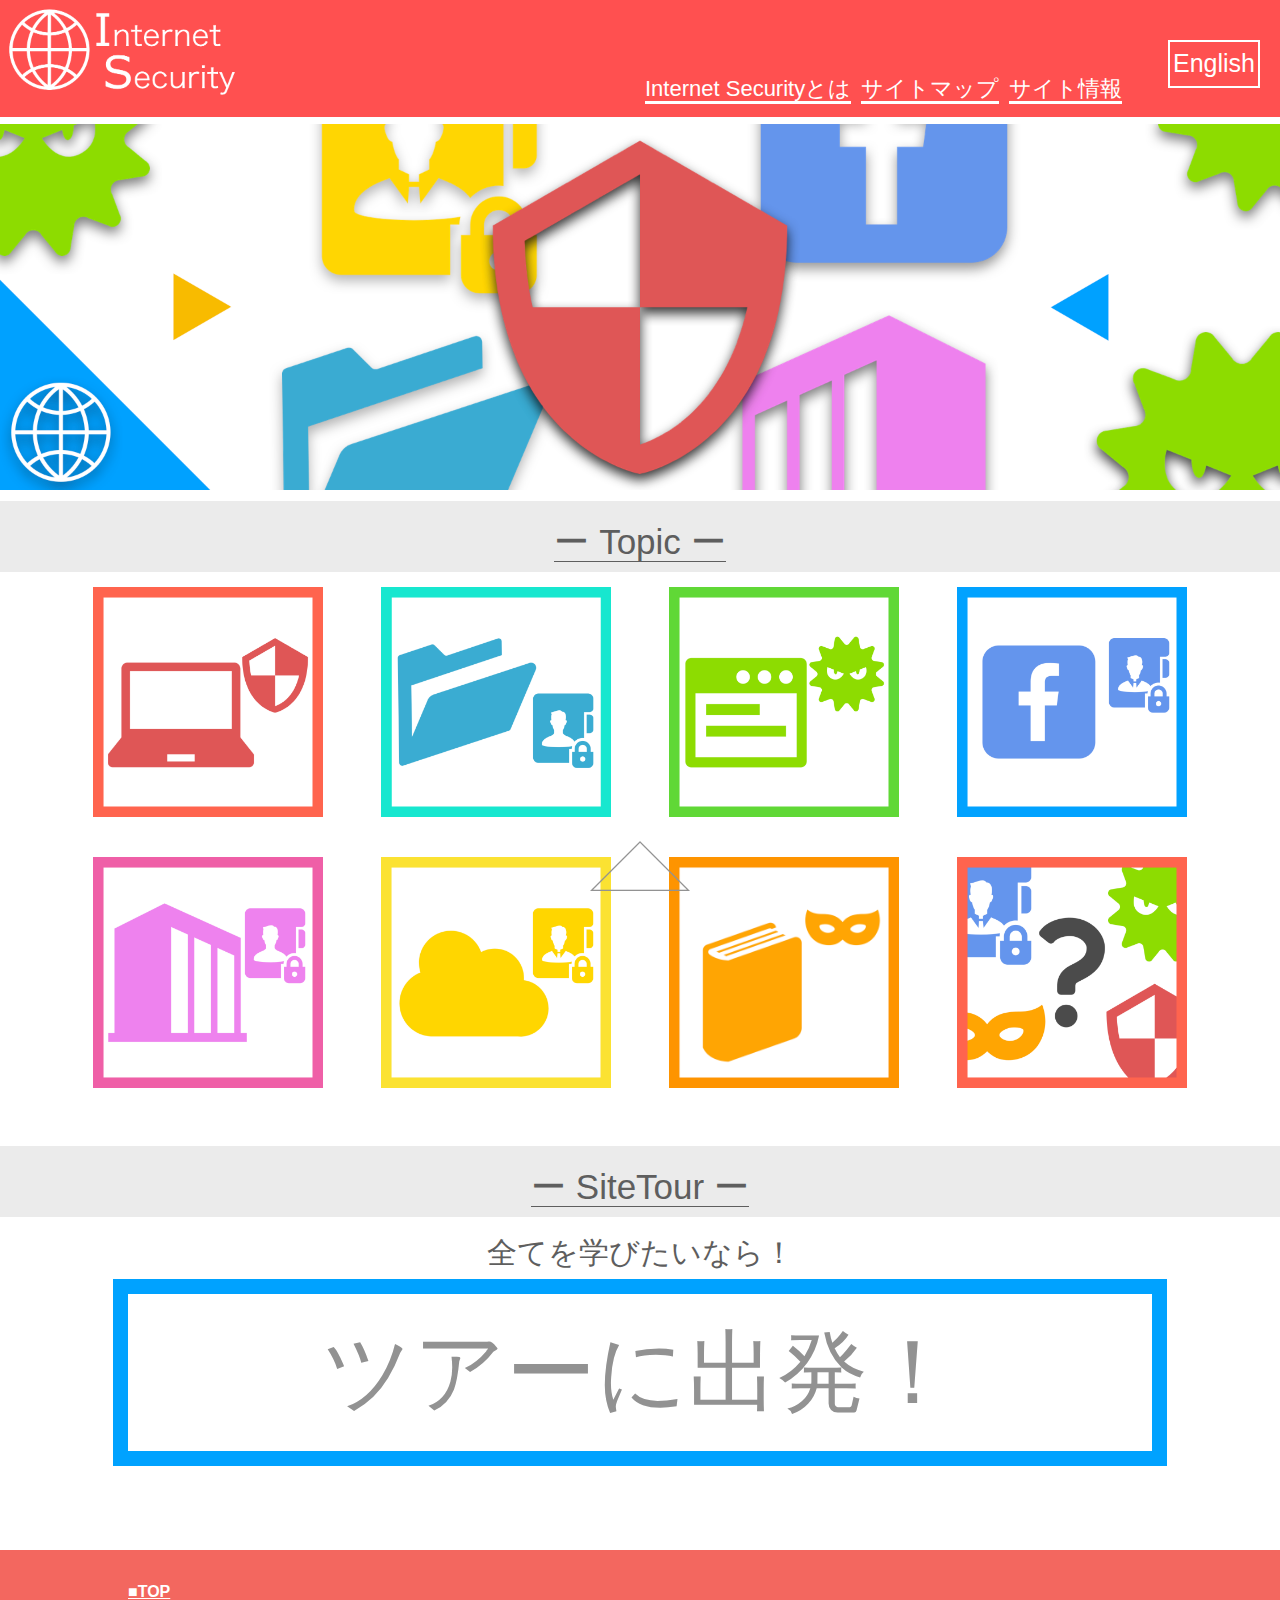
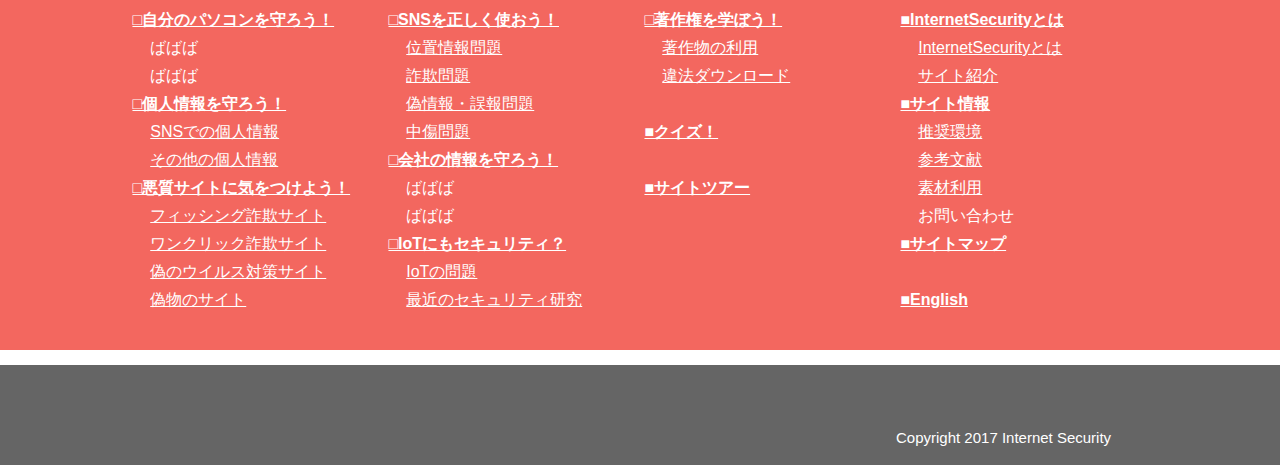
==== commit 98a56e87: "全ページのサイトマップにサイトツアーの欄を追加" ====
--- a/index.html
+++ b/index.html
@@ -51,7 +51,7 @@
     <div class="topicbox" style="padding-bottom:5px;">
       <div class="topic">
         <center>
-          <span style="border-bottom: solid 1px #5E5E5E;" class="topiceng">ー Topic ー </span>
+          <span style="border-bottom: solid 1px #5E5E5E;" class="topiceng"><a name="1">ー Topic ー</a></span>
         </center>
       </div>
     </div>
@@ -155,7 +155,7 @@
     <div class="topicbox" style="padding-bottom:5px;">
       <div class="topic">
         <center>
-          <span style="border-bottom: solid 1px #5E5E5E;" class="topiceng">ー SiteTour ー </span>
+          <span style="border-bottom: solid 1px #5E5E5E;" class="topiceng"><a name="2">ー SiteTour ー</a></span>
         </center>
       </div>
     </div>
@@ -204,7 +204,8 @@
         &nbsp;<a href="pages/cyo.html" style="color: white;font-weight: bold;">□著作権を学ぼう！</a><br>
         &nbsp;&nbsp;&nbsp;&nbsp;&nbsp;<a href="pages/cyo.html#1" style="color: white;">著作物の利用</a><br>
         &nbsp;&nbsp;&nbsp;&nbsp;&nbsp;<a href="pages/cyo.html#2" style="color: white;">違法ダウンロード</a><br><br>
-        &nbsp;<a href="pages/quiz.html" style="color: white;font-weight: bold;">■クイズ！</a><br>
+        &nbsp;<a href="pages/quiz.html" style="color: white;font-weight: bold;">■クイズ！</a><br><br>
+        &nbsp;<a href="pages/tour.html" style="color: white;font-weight: bold;">■サイトツアー</a><br>
       </div>
       <div class="sitebox4"><br>
         &nbsp;<a href="pages/whatis.html" style="color: white;font-weight: bold;">■InternetSecurityとは</a><br>
@@ -215,7 +216,7 @@
         &nbsp;&nbsp;&nbsp;&nbsp;&nbsp;<a href="pages/info.html#2" style="color: white;">参考文献</a><br>
         &nbsp;&nbsp;&nbsp;&nbsp;&nbsp;<a href="pages/info.html#3" style="color: white;">素材利用</a><br>
         &nbsp;&nbsp;&nbsp;&nbsp;&nbsp;お問い合わせ<br>
-        &nbsp;<a href="pages/sitemap.html" style="color: white;font-weight: bold;">■サイトマップ</a><br>
+        &nbsp;<a href="pages/sitemap.html" style="color: white;font-weight: bold;">■サイトマップ</a><br><br>
         &nbsp;<a href="eng.html" style="color: white;font-weight: bold;">■English</a>
       </div>
       </div>
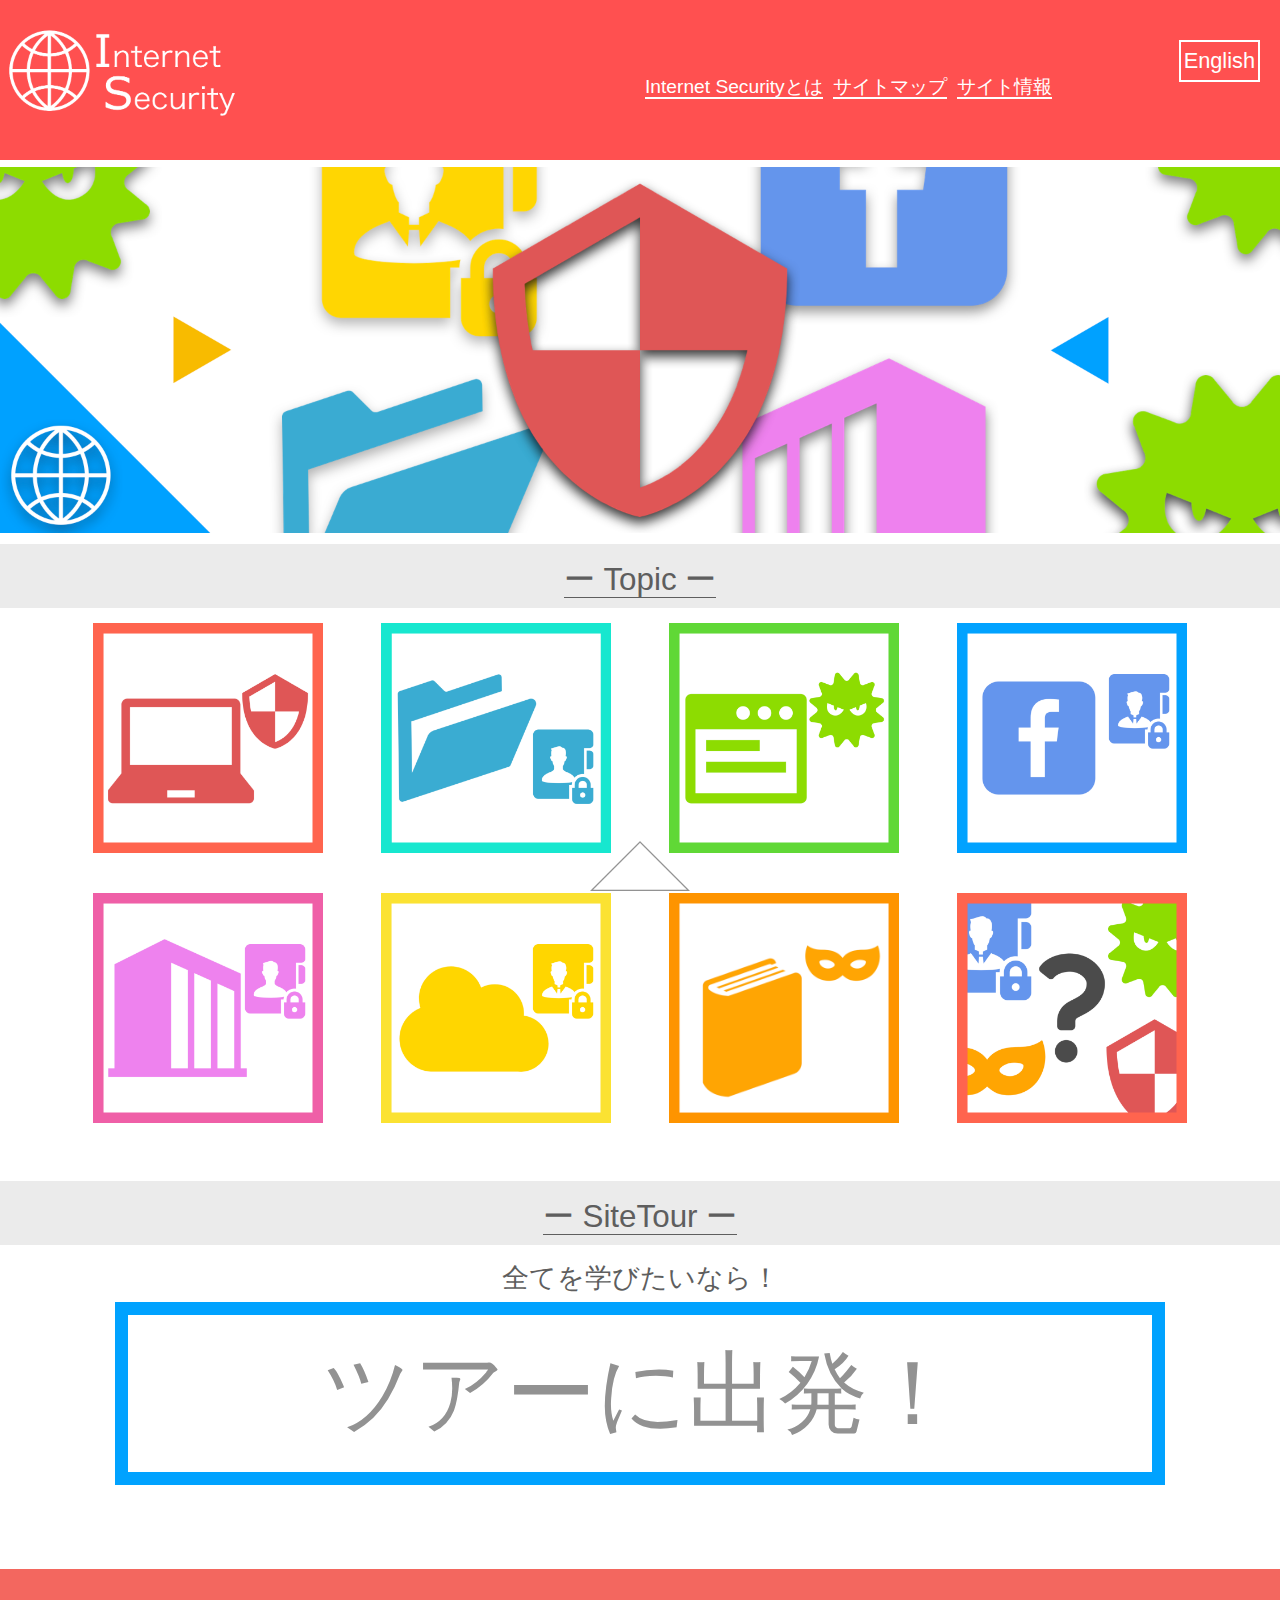
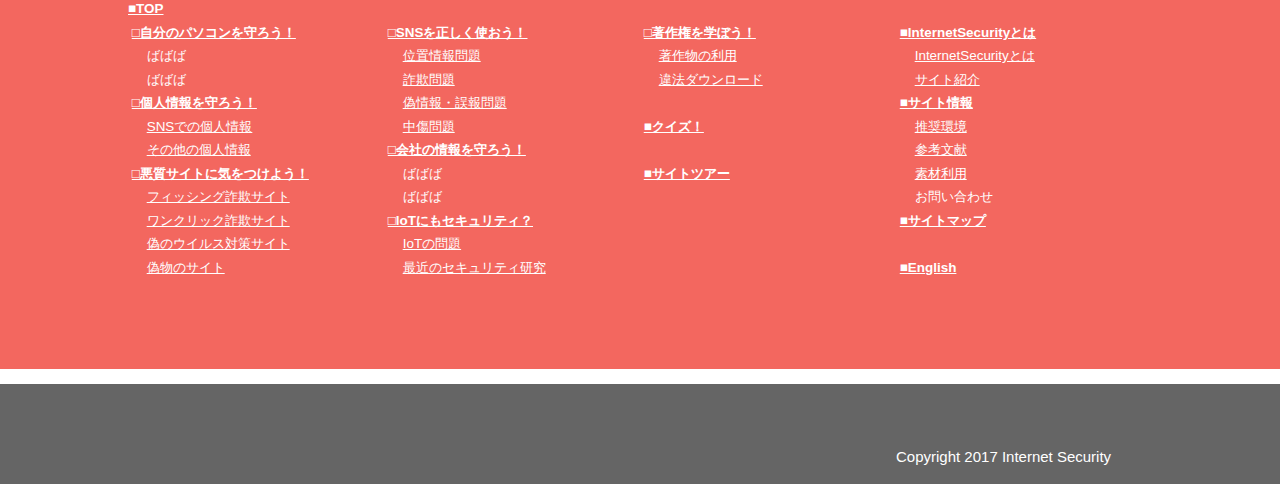
==== commit 3b6f6913: "vw追加" ====
--- a/index.html
+++ b/index.html
@@ -1,235 +1,199 @@
 <!DOCTYPE html>
 <html lang="ja">
-  <head>
-    <meta charset="UTF-8">
-    <title>インターネットに潜む危険</title>
-    <link rel="stylesheet" type="text/css" href="style.css">
-    <script src="jquery.js"></script>
-    <script src="hover.js"></script>
-    <script src="scroll.js"></script>
-  </head>
-  <body>
-    <!-- グローバルナビ -->
-    <div class="head">
-      <div class="topiconbox">
-        <div class="topicon">
-          <h1>
-            <a href="index.html">
-              <img src="img/topicon.png" alt="Internet Security" width="240px" height="100px">
-            </a>
-          </h1>
-        </div>
-      </div>
-      <div class="topnavbox">
-        <nav class="topnav">
-          <ul>
-            <li class="topbutton">
-              <a href="pages/whatis.html">
-                <span style="border-bottom: solid 3px #ffffff;">Internet Securityとは</span>
-              </a>
-            </li>
-            <li class="topbutton">
-              <a href="pages/sitemap.html">
-                <span style="border-bottom: solid 3px #ffffff;">サイトマップ</span>
-              </a>
-            </li>
-            <li class="topbutton">
-              <a href="pages/info.html">
-                <span style="border-bottom: solid 3px #ffffff;">サイト情報</span>
-              </a>
-            </li>
-          </ul>
-        </nav>
-      </div>
-      <div class="topengbox">
-        <a href="eng.html" class="topeng">English</a>
-      </div>
-    </div>
-    <!-- スライド(仮) -->
-    <img src="img/slide1.png" class="slide">
-    <!-- トピック -->
-    <div class="topicbox" style="padding-bottom:5px;">
-      <div class="topic">
-        <center>
-          <span style="border-bottom: solid 1px #5E5E5E;" class="topiceng"><a name="1">ー Topic ー</a></span>
-        </center>
-      </div>
-    </div>
-    <center>
-      <div class="boxA">
-        <a href="pages/pc.html">
-          <div class="box" id="box1">
-            <img class="boximg" src="img/pc.png" width="100%">
-            </img>
-            <div id="hover1">
-              <p>パソコン</p>
-              <p1>自分のパソコンを守ろう！</p1>
-            </div>
-          </div>
-        </a>
-        <a href="pages/priv.html">
-          <div class="box" id="box2">
-            <img class="boximg" src="img/folder.png" width="100%">
-            </img>
-            <div id="hover2">
-              <p>個人情報</p>
-              <p1>個人情報を守ろう！</p1>
-            </div>
-          </div>
-        </a>
-        <a href="pages/badsite.html">
-          <div class="box" id="box3">
-            <img class="boximg" src="img/web.png" width="100%">
-            </img>
-            <div id="hover3">
-              <p>悪質サイト</p>
-              <p1>悪質サイトに気をつけよう！</p1>
-            </div>
-          </div>
-        </a>
-        <a href="pages/sns.html">
-          <div class="box" id="box4">
-            <img class="boximg" src="img/sns.png" width="100%">
-            </img>
-            <div id="hover4">
-              <p>SNS</p>
-              <p1>SNSを正しく使おう！</p1>
-            </div>
-          </div>
-        </a>
-      </div>
-    </center>
-    <center>
-      <div class="boxB">
-        <a href="pages/com.html">
-          <div class="box" id="box5">
-            <img class="boximg" src="img/office.png" width="100%">
-            </img>
-            <div id="hover5">
-              <p>会社の情報</p>
-              <p1>会社の情報を守ろう！</p1>
-            </div>
-          </div>
-        </a>
-        <a href="pages/iot.html">
-          <div class="box" id="box6">
-            <img class="boximg" src="img/iot.png" width="100%">
-            </img>
-            <div id="hover6">
-              <p>IoT</p>
-              <p1>IoTにもセキュリティ？</p1>
-            </div>
-          </div>
-        </a>
-        <a href="pages/cyo.html">
-          <div class="box" id="box7">
-            <img class="boximg" src="img/camera.png" width="100%">
-            </img>
-            <div id="hover7">
-              <p>著作権</p>
-              <p1>著作権を学ぼう！</p1>
-            </div>
-          </div>
-        </a>
-        <a href="pages/quiz.html">
-          <div class="box" id="box8">
-            <img class="boximg" src="img/quiz.png" width="100%">
-            </img>
-            <div id="hover8">
-              <p>クイズ！</p>
-              <p1>知識を確かめよう！</p1>
-            </div>
-          </div>
-        </a>
-      </div>
-    </center>
-    <br>
-    <!--
+<head>
+	<meta charset="UTF-8">
+	<title>インターネットに潜む危険</title>
+	<link href="style.css" rel="stylesheet" type="text/css">
+	<script src="jquery.js">
+	</script>
+	<script src="hover.js">
+	</script>
+	<script src="scroll.js">
+	</script>
+</head>
+<body>
+	<!-- グローバルナビ -->
+	<div class="head">
+		<div class="topiconbox">
+			<div class="topicon">
+				<h1><a href="index.html"><img alt="Internet Security" height="100px" src="img/topicon.png" width="240px"></a></h1>
+			</div>
+		</div>
+		<div class="topnavbox">
+			<nav class="topnav">
+				<ul>
+					<li class="topbutton">
+						<a href="pages/whatis.html"><span style="border-bottom: solid 0.2vw #ffffff;">Internet Securityとは</span></a>
+					</li>
+					<li class="topbutton">
+						<a href="pages/sitemap.html"><span style="border-bottom: solid 0.2vw #ffffff;">サイトマップ</span></a>
+					</li>
+					<li class="topbutton">
+						<a href="pages/info.html"><span style="border-bottom: solid 0.2vw #ffffff;">サイト情報</span></a>
+					</li>
+				</ul>
+			</nav>
+		</div>
+		<div class="topengbox">
+			<a class="topeng" href="eng.html">English</a>
+		</div>
+	</div><!-- スライド(仮) -->
+	<img class="slide" src="img/slide1.png"> <!-- トピック -->
+	<div class="topicbox" style="padding-bottom:5px;">
+		<div class="topic">
+			<center>
+				<span class="topiceng" style="border-bottom: solid 1px #5E5E5E;"><a id="1" name="1">ー Topic ー</a></span>
+			</center>
+		</div>
+	</div>
+	<center>
+		<div class="boxA">
+			<a href="pages/pc.html">
+			<div class="box" id="box1">
+				<img class="boximg" src="img/pc.png" width="100%">
+				<div id="hover1">
+					<p>パソコン</p><p1>自分のパソコンを守ろう！</p1>
+				</div>
+			</div></a> <a href="pages/priv.html">
+			<div class="box" id="box2">
+				<img class="boximg" src="img/folder.png" width="100%">
+				<div id="hover2">
+					<p>個人情報</p><p1>個人情報を守ろう！</p1>
+				</div>
+			</div></a> <a href="pages/badsite.html">
+			<div class="box" id="box3">
+				<img class="boximg" src="img/web.png" width="100%">
+				<div id="hover3">
+					<p>悪質サイト</p><p1>悪質サイトに気をつけよう！</p1>
+				</div>
+			</div></a> <a href="pages/sns.html">
+			<div class="box" id="box4">
+				<img class="boximg" src="img/sns.png" width="100%">
+				<div id="hover4">
+					<p>SNS</p><p1>SNSを正しく使おう！</p1>
+				</div>
+			</div></a>
+		</div>
+	</center>
+	<center>
+		<div class="boxB">
+			<a href="pages/com.html">
+			<div class="box" id="box5">
+				<img class="boximg" src="img/office.png" width="100%">
+				<div id="hover5">
+					<p>会社の情報</p><p1>会社の情報を守ろう！</p1>
+				</div>
+			</div></a> <a href="pages/iot.html">
+			<div class="box" id="box6">
+				<img class="boximg" src="img/iot.png" width="100%">
+				<div id="hover6">
+					<p>IoT</p><p1>IoTにもセキュリティ？</p1>
+				</div>
+			</div></a> <a href="pages/cyo.html">
+			<div class="box" id="box7">
+				<img class="boximg" src="img/camera.png" width="100%">
+				<div id="hover7">
+					<p>著作権</p><p1>著作権を学ぼう！</p1>
+				</div>
+			</div></a> <a href="pages/quiz.html">
+			<div class="box" id="box8">
+				<img class="boximg" src="img/quiz.png" width="100%">
+				<div id="hover8">
+					<p>クイズ！</p><p1>知識を確かめよう！</p1>
+				</div>
+			</div></a>
+		</div>
+	</center><br>
+	<!--
     <center>
       <a href="index.html" class="more">MORE</a>
     </center>
     -->
-    <br>
-    <!--hr width="90%" noshade-->
-    <!--tour-->
-    <div class="topicbox" style="padding-bottom:5px;">
-      <div class="topic">
-        <center>
-          <span style="border-bottom: solid 1px #5E5E5E;" class="topiceng"><a name="2">ー SiteTour ー</a></span>
-        </center>
-      </div>
-    </div>
-    <center>
-      <div class="foryou">全てを学びたいなら！ </div>
-    </center>
-    <center>
-      <div class="letsgobox">
-        <a href="tour/index.html" class="letsgo">ツアーに出発！ </a>
-      </div>
-    </center>
-    <br>
-    <br>
-    <br>
-    <!-- サイト構成 -->
-    <div class="sitekousei"><br>
-      <div class="siteboxall">
-      <div class="sitebox1">
-        <a href="#" style="color: white;font-weight: bold;">■TOP</a><br>
-        &nbsp;<a href="pages/pc.html" style="color: white;font-weight: bold;">□自分のパソコンを守ろう！</a><br>
-        &nbsp;&nbsp;&nbsp;&nbsp;&nbsp;ばばば<br>
-        &nbsp;&nbsp;&nbsp;&nbsp;&nbsp;ばばば<br>
-        &nbsp;<a href="pages/priv.html" style="color: white;font-weight: bold;">□個人情報を守ろう！</a><br>
-        &nbsp;&nbsp;&nbsp;&nbsp;&nbsp;<a href="pages/priv.html#1" style="color: white;">SNSでの個人情報</a><br>
-        &nbsp;&nbsp;&nbsp;&nbsp;&nbsp;<a href="pages/priv.html#2" style="color: white;">その他の個人情報</a><br>
-        &nbsp;<a href="pages/badsite.html" style="color: white;font-weight: bold;">□悪質サイトに気をつけよう！</a><br>
-        &nbsp;&nbsp;&nbsp;&nbsp;&nbsp;<a href="pages/badsite.html#1" style="color: white;">フィッシング詐欺サイト</a><br>
-        &nbsp;&nbsp;&nbsp;&nbsp;&nbsp;<a href="pages/badsite.html#2" style="color: white;">ワンクリック詐欺サイト</a><br>
-        &nbsp;&nbsp;&nbsp;&nbsp;&nbsp;<a href="pages/badsite.html#3" style="color: white;">偽のウイルス対策サイト</a><br>
-        &nbsp;&nbsp;&nbsp;&nbsp;&nbsp;<a href="pages/badsite.html#4" style="color: white;">偽物のサイト</a>
-      </div>
-      <div class="sitebox2"><br>
-        &nbsp;<a href="pages/sns.html" style="color: white;font-weight: bold;">□SNSを正しく使おう！</a><br>
-        &nbsp;&nbsp;&nbsp;&nbsp;&nbsp;<a href="pages/sns.html#1" style="color: white;">位置情報問題</a><br>
-        &nbsp;&nbsp;&nbsp;&nbsp;&nbsp;<a href="pages/sns.html#2" style="color: white;">詐欺問題</a><br>
-        &nbsp;&nbsp;&nbsp;&nbsp;&nbsp;<a href="pages/sns.html#3" style="color: white;">偽情報・誤報問題</a><br>
-        &nbsp;&nbsp;&nbsp;&nbsp;&nbsp;<a href="pages/sns.html#4" style="color: white;">中傷問題</a><br>
-        &nbsp;<a href="pages/com.html" style="color: white;font-weight: bold;">□会社の情報を守ろう！</a><br>
-        &nbsp;&nbsp;&nbsp;&nbsp;&nbsp;ばばば<br>
-        &nbsp;&nbsp;&nbsp;&nbsp;&nbsp;ばばば<br>
-        &nbsp;<a href="pages/iot.html" style="color: white;font-weight: bold;">□IoTにもセキュリティ？</a><br>
-        &nbsp;&nbsp;&nbsp;&nbsp;&nbsp;<a href="pages/iot.html#1" style="color: white;">IoTの問題</a><br>
-        &nbsp;&nbsp;&nbsp;&nbsp;&nbsp;<a href="pages/iot.html#2" style="color: white;">最近のセキュリティ研究</a>
-      </div>
-      <div class="sitebox3"><br>
-        &nbsp;<a href="pages/cyo.html" style="color: white;font-weight: bold;">□著作権を学ぼう！</a><br>
-        &nbsp;&nbsp;&nbsp;&nbsp;&nbsp;<a href="pages/cyo.html#1" style="color: white;">著作物の利用</a><br>
-        &nbsp;&nbsp;&nbsp;&nbsp;&nbsp;<a href="pages/cyo.html#2" style="color: white;">違法ダウンロード</a><br><br>
-        &nbsp;<a href="pages/quiz.html" style="color: white;font-weight: bold;">■クイズ！</a><br><br>
-        &nbsp;<a href="pages/tour.html" style="color: white;font-weight: bold;">■サイトツアー</a><br>
-      </div>
-      <div class="sitebox4"><br>
-        &nbsp;<a href="pages/whatis.html" style="color: white;font-weight: bold;">■InternetSecurityとは</a><br>
-        &nbsp;&nbsp;&nbsp;&nbsp;&nbsp;<a href="pages/whatis.html#1" style="color: white;">InternetSecurityとは</a><br>
-        &nbsp;&nbsp;&nbsp;&nbsp;&nbsp;<a href="pages/whatis.html#2" style="color: white;">サイト紹介</a><br>
-        &nbsp;<a href="pages/info.html" style="color: white;font-weight: bold;">■サイト情報</a><br>
-        &nbsp;&nbsp;&nbsp;&nbsp;&nbsp;<a href="pages/info.html#1" style="color: white;">推奨環境</a><br>
-        &nbsp;&nbsp;&nbsp;&nbsp;&nbsp;<a href="pages/info.html#2" style="color: white;">参考文献</a><br>
-        &nbsp;&nbsp;&nbsp;&nbsp;&nbsp;<a href="pages/info.html#3" style="color: white;">素材利用</a><br>
-        &nbsp;&nbsp;&nbsp;&nbsp;&nbsp;お問い合わせ<br>
-        &nbsp;<a href="pages/sitemap.html" style="color: white;font-weight: bold;">■サイトマップ</a><br><br>
-        &nbsp;<a href="eng.html" style="color: white;font-weight: bold;">■English</a>
-      </div>
-      </div>
-    </div>
-    <!-- topボタン -->
-    <center>
-      <a class="totop">
-        <img src="img/totop.png" onClick="$('body, html').animate({scrollTop: 0}, 400, 'swing');">
-      </a>
-    </center>
-    <!-- フッター -->
-    <footer class="footer">
-      <p class="cr">Copyright 2017 Internet Security </p>
-    </footer>
-  </body>
+	<br>
+	<!--hr width="90%" noshade-->
+	 <!--tour-->
+	<div class="topicbox" style="padding-bottom:5px;">
+		<div class="topic">
+			<center>
+				<span class="topiceng" style="border-bottom: solid 1px #5E5E5E;"><a id="2" name="2">ー SiteTour ー</a></span>
+			</center>
+		</div>
+	</div>
+	<center>
+		<div class="foryou">
+			全てを学びたいなら！
+		</div>
+	</center>
+	<center>
+		<div class="letsgobox">
+			<a class="letsgo" href="pages/tour.html">ツアーに出発！</a>
+		</div>
+	</center><br>
+	<br>
+	<br>
+	<!-- サイト構成 -->
+	<div class="sitekousei">
+		<br>
+		<div class="siteboxall">
+			<div class="sitebox1">
+				<a href="#" style="color: white;font-weight: bold;">■TOP</a><br>
+				&nbsp;<a href="pages/pc.html" style="color: white;font-weight: bold;">□自分のパソコンを守ろう！</a><br>
+				&nbsp;&nbsp;&nbsp;&nbsp;&nbsp;ばばば<br>
+				&nbsp;&nbsp;&nbsp;&nbsp;&nbsp;ばばば<br>
+				&nbsp;<a href="pages/priv.html" style="color: white;font-weight: bold;">□個人情報を守ろう！</a><br>
+				&nbsp;&nbsp;&nbsp;&nbsp;&nbsp;<a href="pages/priv.html#1" style="color: white;">SNSでの個人情報</a><br>
+				&nbsp;&nbsp;&nbsp;&nbsp;&nbsp;<a href="pages/priv.html#2" style="color: white;">その他の個人情報</a><br>
+				&nbsp;<a href="pages/badsite.html" style="color: white;font-weight: bold;">□悪質サイトに気をつけよう！</a><br>
+				&nbsp;&nbsp;&nbsp;&nbsp;&nbsp;<a href="pages/badsite.html#1" style="color: white;">フィッシング詐欺サイト</a><br>
+				&nbsp;&nbsp;&nbsp;&nbsp;&nbsp;<a href="pages/badsite.html#2" style="color: white;">ワンクリック詐欺サイト</a><br>
+				&nbsp;&nbsp;&nbsp;&nbsp;&nbsp;<a href="pages/badsite.html#3" style="color: white;">偽のウイルス対策サイト</a><br>
+				&nbsp;&nbsp;&nbsp;&nbsp;&nbsp;<a href="pages/badsite.html#4" style="color: white;">偽物のサイト</a>
+			</div>
+			<div class="sitebox2">
+				<br>
+				&nbsp;<a href="pages/sns.html" style="color: white;font-weight: bold;">□SNSを正しく使おう！</a><br>
+				&nbsp;&nbsp;&nbsp;&nbsp;&nbsp;<a href="pages/sns.html#1" style="color: white;">位置情報問題</a><br>
+				&nbsp;&nbsp;&nbsp;&nbsp;&nbsp;<a href="pages/sns.html#2" style="color: white;">詐欺問題</a><br>
+				&nbsp;&nbsp;&nbsp;&nbsp;&nbsp;<a href="pages/sns.html#3" style="color: white;">偽情報・誤報問題</a><br>
+				&nbsp;&nbsp;&nbsp;&nbsp;&nbsp;<a href="pages/sns.html#4" style="color: white;">中傷問題</a><br>
+				&nbsp;<a href="pages/com.html" style="color: white;font-weight: bold;">□会社の情報を守ろう！</a><br>
+				&nbsp;&nbsp;&nbsp;&nbsp;&nbsp;ばばば<br>
+				&nbsp;&nbsp;&nbsp;&nbsp;&nbsp;ばばば<br>
+				&nbsp;<a href="pages/iot.html" style="color: white;font-weight: bold;">□IoTにもセキュリティ？</a><br>
+				&nbsp;&nbsp;&nbsp;&nbsp;&nbsp;<a href="pages/iot.html#1" style="color: white;">IoTの問題</a><br>
+				&nbsp;&nbsp;&nbsp;&nbsp;&nbsp;<a href="pages/iot.html#2" style="color: white;">最近のセキュリティ研究</a>
+			</div>
+			<div class="sitebox3">
+				<br>
+				&nbsp;<a href="pages/cyo.html" style="color: white;font-weight: bold;">□著作権を学ぼう！</a><br>
+				&nbsp;&nbsp;&nbsp;&nbsp;&nbsp;<a href="pages/cyo.html#1" style="color: white;">著作物の利用</a><br>
+				&nbsp;&nbsp;&nbsp;&nbsp;&nbsp;<a href="pages/cyo.html#2" style="color: white;">違法ダウンロード</a><br>
+				<br>
+				&nbsp;<a href="pages/quiz.html" style="color: white;font-weight: bold;">■クイズ！</a><br>
+				<br>
+				&nbsp;<a href="pages/tour.html" style="color: white;font-weight: bold;">■サイトツアー</a><br>
+			</div>
+			<div class="sitebox4">
+				<br>
+				&nbsp;<a href="pages/whatis.html" style="color: white;font-weight: bold;">■InternetSecurityとは</a><br>
+				&nbsp;&nbsp;&nbsp;&nbsp;&nbsp;<a href="pages/whatis.html#1" style="color: white;">InternetSecurityとは</a><br>
+				&nbsp;&nbsp;&nbsp;&nbsp;&nbsp;<a href="pages/whatis.html#2" style="color: white;">サイト紹介</a><br>
+				&nbsp;<a href="pages/info.html" style="color: white;font-weight: bold;">■サイト情報</a><br>
+				&nbsp;&nbsp;&nbsp;&nbsp;&nbsp;<a href="pages/info.html#1" style="color: white;">推奨環境</a><br>
+				&nbsp;&nbsp;&nbsp;&nbsp;&nbsp;<a href="pages/info.html#2" style="color: white;">参考文献</a><br>
+				&nbsp;&nbsp;&nbsp;&nbsp;&nbsp;<a href="pages/info.html#3" style="color: white;">素材利用</a><br>
+				&nbsp;&nbsp;&nbsp;&nbsp;&nbsp;お問い合わせ<br>
+				&nbsp;<a href="pages/sitemap.html" style="color: white;font-weight: bold;">■サイトマップ</a><br>
+				<br>
+				&nbsp;<a href="eng.html" style="color: white;font-weight: bold;">■English</a>
+			</div>
+		</div>
+	</div><!-- topボタン -->
+	<center>
+		<a class="totop"><img onclick="$('body, html').animate({scrollTop: 0}, 400, 'swing');" src="img/totop.png"></a>
+	</center><!-- フッター -->
+	<footer class="footer">
+		<p class="cr">Copyright 2017 Internet Security</p>
+	</footer>
+</body>
 </html>--- a/style.css
+++ b/style.css
@@ -9,13 +9,15 @@
 /* common */
 
 .head {
-	background-color: #FF5050
+	background-color: #FF5050;
 }
 .head:after {
 	content: "";
 	display: block;
 	clear: both;
 }
+
+
 .footer {
 	background: #656565;
 	width: 100%;
@@ -40,40 +42,43 @@
 .totop img {
 	width: 100px;
 }
+.totop:hover {
+	opacity: 0.5;
+}
 .pagebox {
 	width: 80%;
 }
 .pagetop {
-	font-size: 45px;
+	font-size: 3.15vw;
 	color: #5E5E5E;
 	text-align: left;
 	border-bottom: solid 1px black;
 }
 .pagearticlebox {
 	width: 80%;
-	font-size: 22px;
+	font-size: 1.5vw;
 	color: #5E5E5E;
 	text-align: left;
 }
 .pagearticlebox2 {
 	width: 90%;
-	font-size: 22px;
+	font-size: 1.5vw;
 	color: #5E5E5E;
 	text-align: left;
 }
 .pagetop2 {
-	font-size: 38px;
+	font-size: 2.63vw;
 	color: #5E5E5E;
 	text-align: left;
 	border-bottom: solid 1px black;
 }
 .pro {
-	font-size: 30px;
+	font-size: 2.05vw;
 	color: #5E5E5E;
 	text-align: left;
 }
 .pro2 {
-	font-size: 25px;
+	font-size: 1.73vw;
 	color: #5E5E5E;
 	text-align: left;
 }
@@ -102,14 +107,6 @@
 .topengbox:hover {
 	opacity: 0.8
 }
-.topicon h1 a {
-	color: #ffffff;
-	text-decoration: none;
-}
-.topicon h1 {
-	margin: 0;
-	font-size: 30px;
-}
 .topnav ul {
 	margin: 0;
 	padding: 0;
@@ -119,7 +116,7 @@
 	display: block;
 	padding: 5px;
 	color: #ffffff;
-	font-size: 22px;
+	font-size: 1.5vw;
 	text-decoration: none;
 }
 .topnav li a:hover {
@@ -136,7 +133,7 @@
 }
 .topeng {
 	color: #ffffff;
-	font-size: 25px;
+	font-size: 1.7vw;
 	text-decoration: none;
 }
 .slide {
@@ -149,14 +146,14 @@
 .topic {
 	background-color: #EBEBEB;
 	width: 100%;
-	padding-top: 10px;
+	padding-top: 0.7vw;
 }
 .topiceng {
-	font-size: 35px;
+	font-size: 2.45vw;
 	color: #5E5E5E;
 }
 .topicjpn {
-	font-size: 15px;
+	font-size: 1vw;
 	color: #5E5E5E;
 }
 .boxA {
@@ -283,13 +280,13 @@
 }
 
 .foryou {
-	font-size: 30px;
+	font-size: 2.1vw;
 	color: #5E5E5E;
 	padding-top: 5px;
 }
 .letsgobox {
 	width: 80%;
-	border: 15px solid #00A2FF;
+	border: 1.05vw solid #00A2FF;
 }
 .letsgo {
 	width: 100%;
@@ -314,7 +311,7 @@
 .sitebox1 {
 	width: 25%;
 	float: left;
-	
+
 }
 .sitebox2 {
 	width: 25%;
@@ -329,6 +326,7 @@
 	float: left;
 }
 .siteboxall {
+	font-size: 1.05vw;
 	margin: 0 auto;
 	width: 80%
 }
@@ -375,11 +373,12 @@
 	color: #929292;
 	text-align: center;
 	text-decoration: none;
-	font-size: 20px;
+	font-size: 1.4vw;
 	padding-left: auto;
 	padding-right: auto;
 	padding-top: 13px;
 	padding-bottom: 13px;
+	display: inline-block;
 }
 .more:hover {
 	background-color: rgba(255,80,80,0.75);
@@ -395,7 +394,7 @@
 	color: #929292;
 	text-align: center;
 	text-decoration: none;
-	font-size: 20px;
+	font-size: 1.4vw;
 	padding-left: auto;
 	padding-right: auto;
 	padding-top: 8px;
@@ -410,6 +409,16 @@
 	margin: 0 auto;
 	width: 55%
 }
+/*#one::after {
+	position: relative;
+	content: "";
+	background-color: #5E5E5E;
+	width: 1px;
+	height: 588px;
+	top: -2px;
+	left: 100%;
+	display: inline-block;
+}*/
 /*.more:after {
 	position: relative;
 	content: "";
@@ -437,26 +446,26 @@
 	padding-top: 15px
 }
 .ankemoji1 {
-	font-size: 15px;
+	font-size: 1.05vw;
 	text-align: left;
 	padding-top: 5px;
 	padding-bottom: 5px;
 }
 .ankemoji2 {
-	font-size: 10px;
+	font-size: 0.7vw;
 	text-align: right;
 	padding-top: 0px;
 	padding-bottom: 5px;
 }
 .ankejissi {
-	font-size: 20px;
+	font-size: 1.4vw;
 	color: white;
 	background-color: #FF5050;
 	float: left;
 }
 
 .matomebox {
-	border: 4px solid #00A2FF;
+	border: 0.28vw solid #00A2FF;
 	/*overflow: hidden;*/
 	width: 100%;
 	margin: 0 auto;
@@ -464,7 +473,7 @@
 }
 
 .matome {
-	font-size: 25px;
+	font-size: 1.75vw;
 	text-align: left;
 	padding-top: 15px;
 	padding-bottom: 10px;
@@ -472,8 +481,34 @@
 }
 
 .matometitle {
-	font-size: 25px;
+	font-size: 1.75vw;
 	color: white;
 	background-color: #00A2FF;
 	float: left;
-}+}
+
+.nextpage {
+	width: 20%;
+	border: 2px solid #FF5050;
+	background: transparent;
+	color: #5E5E5E;
+	text-align: center;
+	text-decoration: none;
+	font-size: 1.2vw;
+	padding-left: auto;
+	padding-right: auto;
+	padding-top: 10px;
+	padding-bottom: 10px;
+	display: inline-block;
+}
+
+.nextpage:hover {
+	background-color: rgba(255,80,80,0.75);
+	color: white;
+	transition: 0.2s;
+}
+
+.welcome {
+	font-size: 1.7vw;
+	color: #5E5E5E;
+}
